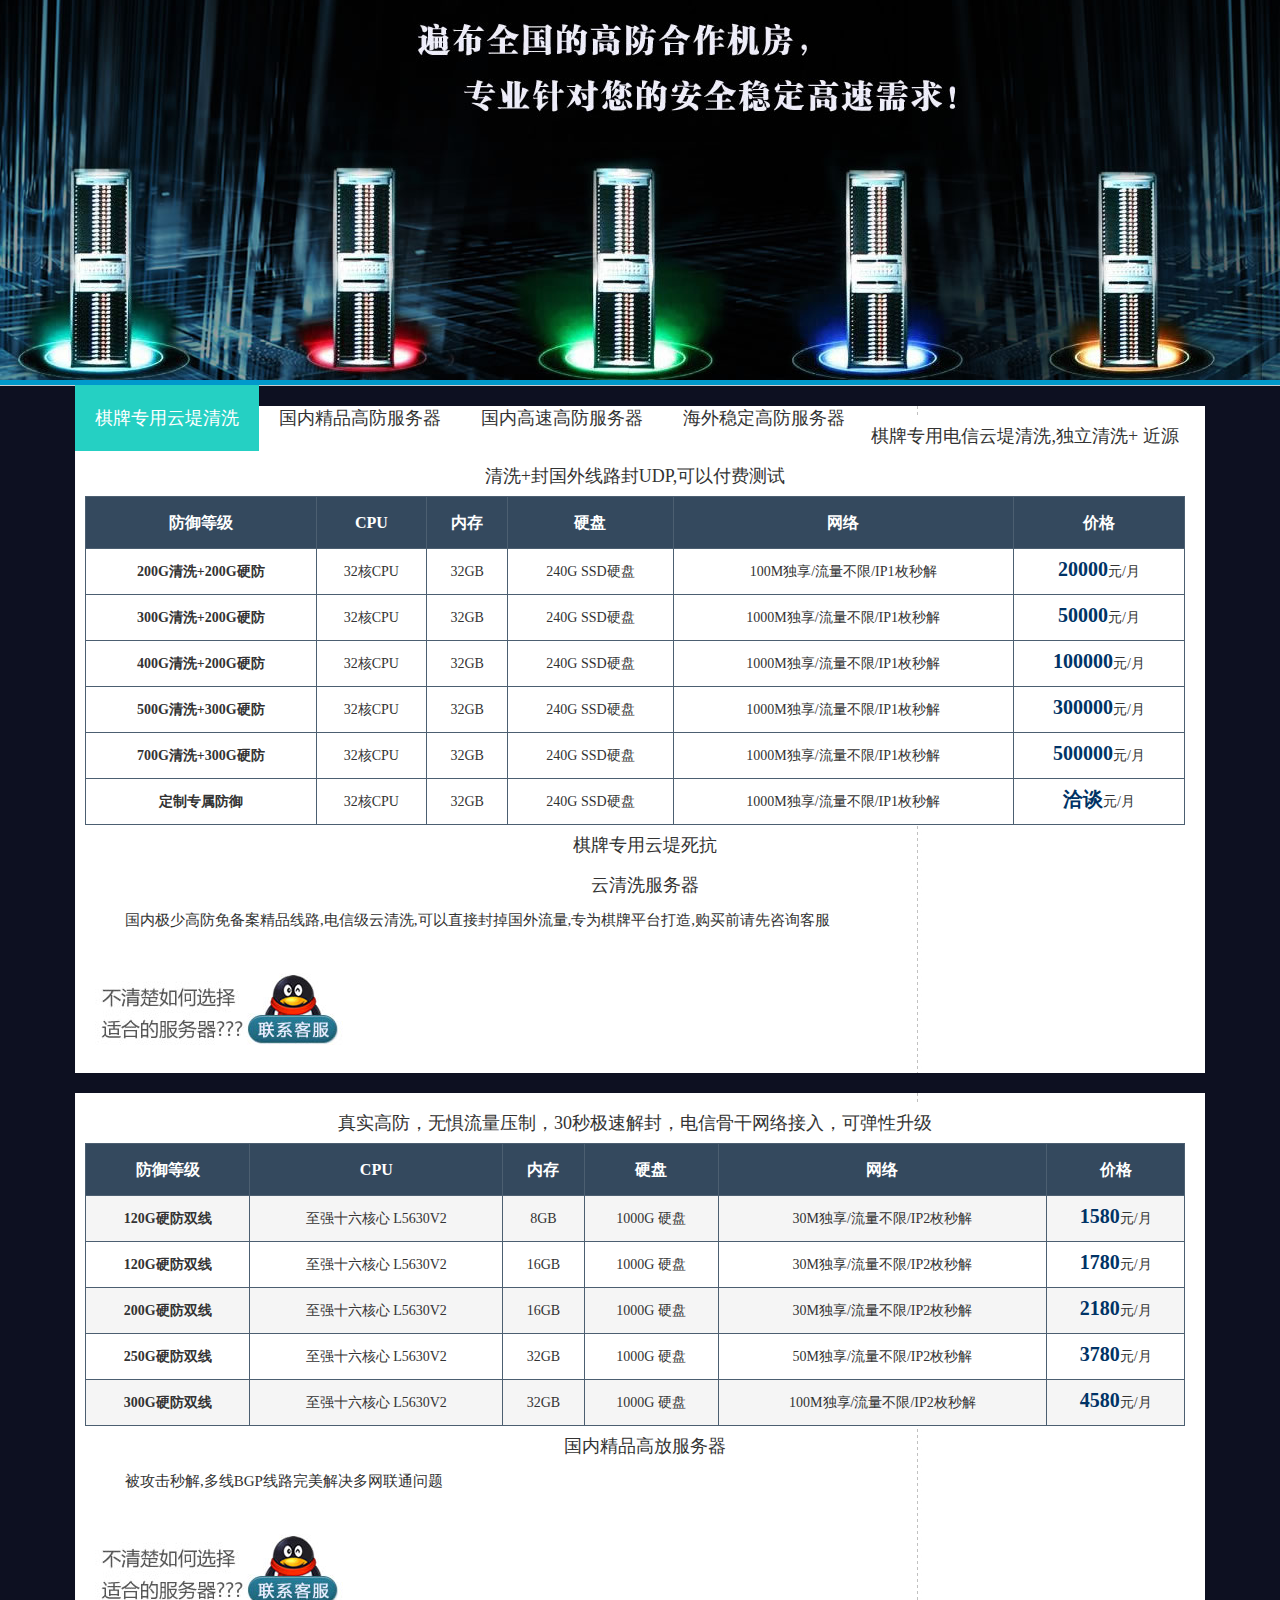
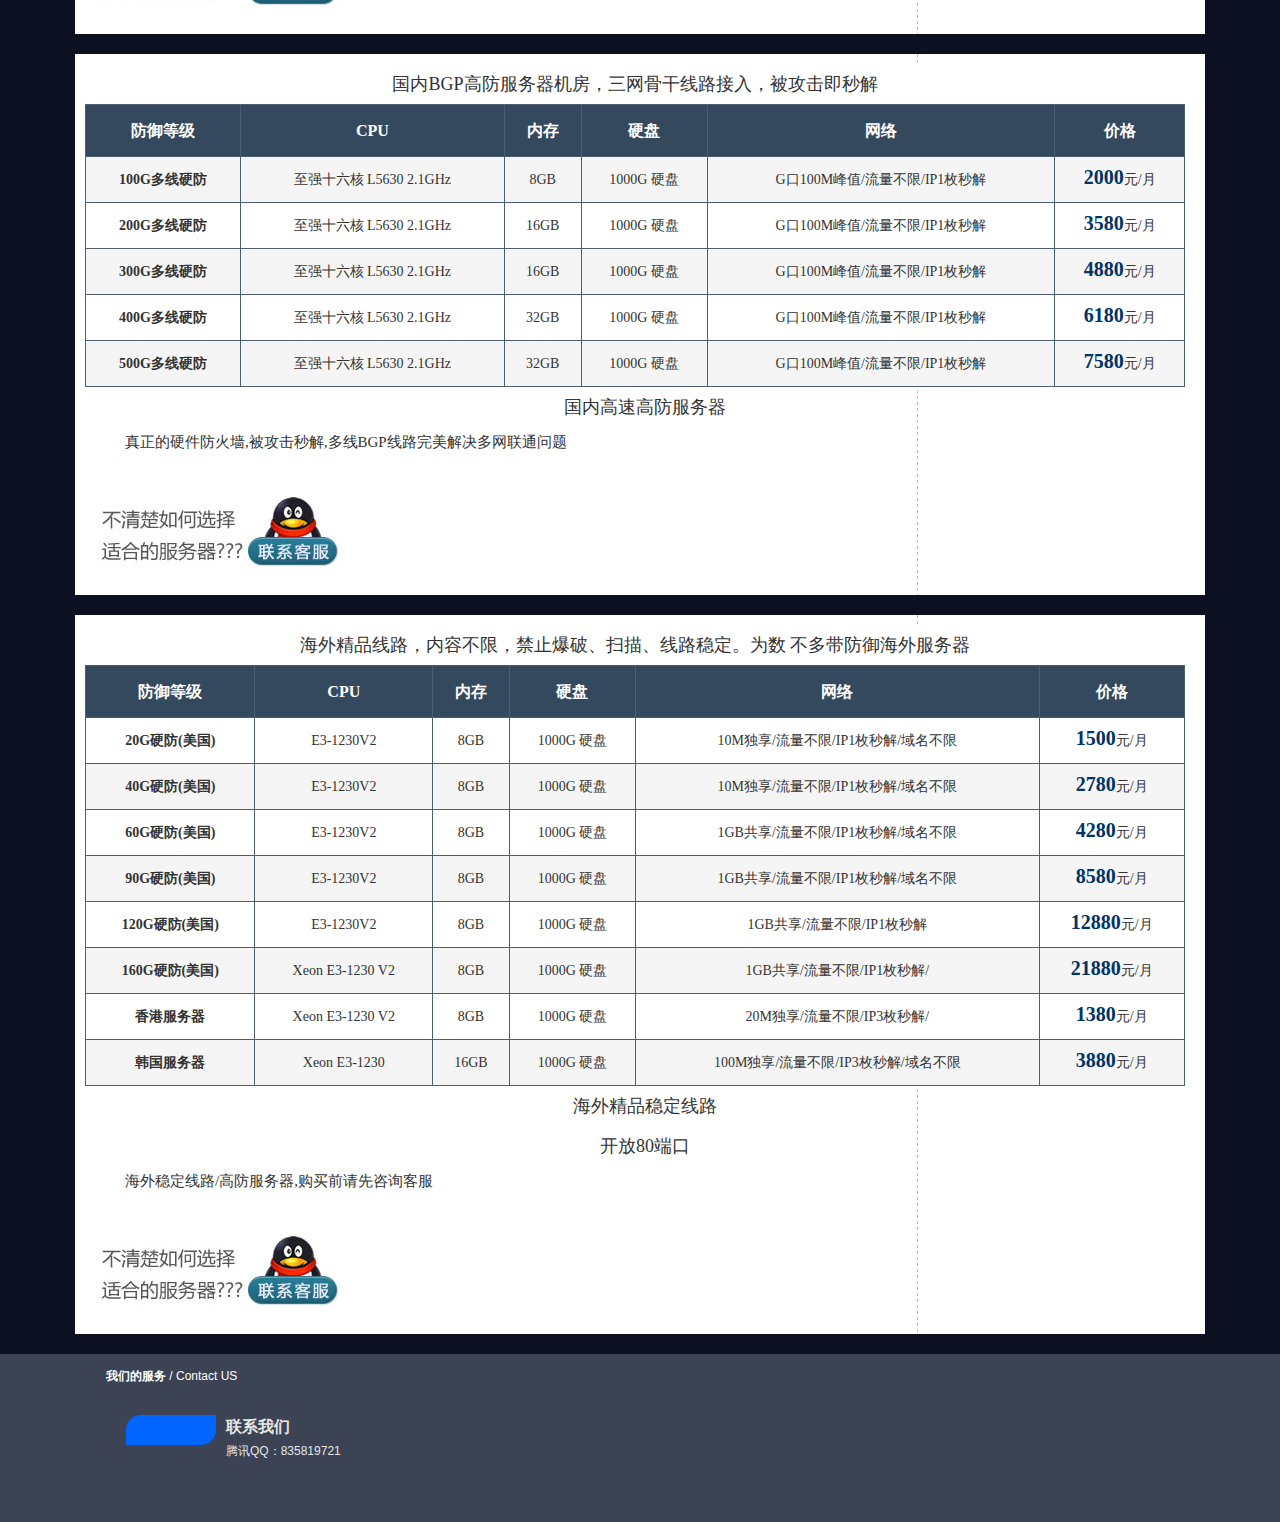
==== china/index.html @ ff089513 "Add files via upload" ====
<!DOCTYPE HTML>
<html>
<head>
	<meta charset="UTF-8">
<title>国内高防服务器_高防CDN，防劫持CDN，免备案高防服务器，打不死的服务器，云堤清洗无限防御</title>
<meta content="高防服务器,免备案高防CDN,防劫持CDN,网站防攻击，美国高防服务器，免备案高防服务器,打不死的服务器, 云堤清洗无限防御" name="keywords" />
<meta content="防护盾,专业提供高防DNS,防劫持CDN,高防服务器,免备案高防CDN,网站防攻击,免备案高防服务器,云堤清洗无限防御,防御ddos攻击,防御CC,专业定制各类防攻击产品。" name="description" />
<meta name="viewport" content="width=device-width, initial-scale=1">
<script type="text/javascript" src="http://apps.bdimg.com/libs/jquery/1.8.3/jquery.min.js"></script>
<script type="text/javascript" src="../lib/js/jquery.SuperSlide.2.1.1.js"></script>
<script type="text/javascript">
var tpl='/';
</script>
<script type="text/javascript" src="../javascript/include.js"></script>
<link rel="stylesheet" href="../javascript/jBox/Skins/Blue/jbox.css">
<link rel="stylesheet" href="http://apps.bdimg.com/libs/pure/0.5.0/base-min.css">
 <link rel="stylesheet" href="http://apps.bdimg.com/libs/fontawesome/4.4.0/css/font-awesome.min.css">
<link rel="stylesheet" href="http://apps.bdimg.com/libs/pure/0.5.0/pure-min.css">
<link rel="stylesheet" href="../Template/waf2016/Images/buttons.css">

<!--[if lte IE 8]>
    <link rel="stylesheet" href="//apps.bdimg.com/libs/pure/0.5.0/grids-responsive-old-ie-min.css">
<![endif]-->
<!--[if gt IE 8]><!--> 
<link rel="stylesheet" href="http://apps.bdimg.com/libs/pure/0.5.0/grids-responsive-min.css">
<!--<![endif]-->
<!--[if lt IE 9]>
    <script src="//apps.bdimg.com/libs/html5shiv/3.7/html5shiv.min.js"></script>
<![endif]-->

<link rel="stylesheet" type="text/css" href="../Template/waf2016/Images/Style.css" />
</head>
<body>


<div class="super"><div style="background:#036 url(../Template/waf2016/Images/server-cn.jpg) center; height:380px"></div></div>
<div class="imenu">
<div class="container">
<div class="pure-u-1"><div class="pure-menu pure-menu-open">
    <ul>
     <li class="bigclass default"><a href="index.html#yq">棋牌专用云堤清洗</a></li><li class="bigclass "><a href="index.html#jp">国内精品高防服务器</a></li><li class="bigclass "><a href="index.html#gf">国内高速高防服务器</a></li><li class="bigclass "><a href="index.html#mba">海外稳定高防服务器</a></li>
    <div class="clear"></div></ul>
</div>
</div>
</div>
</div>
<!--国内云清洗--><a id="yq"></a>
  <div class="container">
  <div class="server">
  <div class="pure-g">
   <div class="pure-u-3-4" >
   <div class="server-cont"> 
   <h1>棋牌专用电信云堤清洗,独立清洗+ 近源清洗+封国外线路封UDP,可以付费测试</h1>  
  <table width="100%" border="1" cellspacing="0" cellpadding="0" class="stable">
  <tbody><tr>
  <th>防御等级</th>
    <th>CPU</th>
    <th>内存</th>
    <th>硬盘</th>
    <th>网络</th>
    <th>价格</th>
  </tr>
  <tr>
  <td><strong>200G清洗+200G硬防</strong></td>
    <td>32核CPU</td>
    <td>32GB</td>
    <td>240G SSD硬盘</td>
    <td>100M独享/流量不限/IP1枚秒解</td>
    <td><span>20000</span>元/月</td>
  </tr>
    <tr>
  <td><strong>300G清洗+200G硬防</strong></td>
    <td>32核CPU</td>
    <td>32GB</td>
    <td>240G SSD硬盘</td>
    <td>1000M独享/流量不限/IP1枚秒解</td>
    <td><span>50000</span>元/月</td>
  </tr>
      <tr>
  <td><strong>400G清洗+200G硬防</strong></td>
    <td>32核CPU</td>
    <td>32GB</td>
    <td>240G SSD硬盘</td>
    <td>1000M独享/流量不限/IP1枚秒解</td>
    <td><span>100000</span>元/月</td>
  </tr>
      <tr>
  <td><strong>500G清洗+300G硬防</strong></td>
    <td>32核CPU</td>
    <td>32GB</td>
    <td>240G SSD硬盘</td>
    <td>1000M独享/流量不限/IP1枚秒解</td>
    <td><span>300000</span>元/月</td>
  </tr>
        <tr>
  <td><strong>700G清洗+300G硬防</strong></td>
    <td>32核CPU</td>
    <td>32GB</td>
    <td>240G SSD硬盘</td>
    <td>1000M独享/流量不限/IP1枚秒解</td>
    <td><span>500000</span>元/月</td>
  </tr>
  <tr>
  <td><strong>定制专属防御</strong></td>
    <td>32核CPU</td>
    <td>32GB</td>
    <td>240G SSD硬盘</td>
    <td>1000M独享/流量不限/IP1枚秒解</td>
    <td><span>洽谈</span>元/月</td>
  </tr>
  
        </tbody></table>
        </div></div>
   <div class="pure-u-1-4">
   <div class="server-title">
   <h1>棋牌专用云堤死抗<br>
云清洗服务器</h1>
   <h3>国内极少高防免备案精品线路,电信级云清洗,可以直接封掉国外流量,专为棋牌平台打造,购买前请先咨询客服</h3>
 <div style="padding-top:30px">
   <a href="http://wpa.qq.com/msgrd?v=3&amp;uin=835819721&amp;site=qq&amp;menu=yes"  target="_blank" > <img src="../Template/waf2016/Images/qq-s.jpg" width="255" height="90"></a> 
   </div>
   
   </div>
   </div>
   </div>
</div>
</div>

<a id="jp"></a>
<!--国内精品高防服务器-->
  <div class="container">
  <div class="server">
  <div class="pure-g">
   <div class="pure-u-3-4" >
   <div class="server-cont"> 
   <h1>真实高防，无惧流量压制，30秒极速解封，电信骨干网络接入，可弹性升级</h1>  
   <table width="100%" border="1" cellspacing="0" cellpadding="0" class="stable">
  <tbody><tr>
  <th>防御等级</th>
    <th>CPU</th>
    <th>内存</th>
    <th>硬盘</th>
    <th>网络</th>
    <th>价格</th>
  </tr>
    <tr class="g">
  <td><strong>120G硬防双线</strong></td>
    <td>至强十六核心 L5630V2</td>
    <td>8GB</td>
    <td>1000G 硬盘</td>
    <td>30M独享/流量不限/IP2枚秒解</td>
    <td><span>1580</span>元/月</td>
  </tr>
  <tr>
  <td><strong>120G硬防双线</strong></td>
    <td>至强十六核心 L5630V2</td>
    <td>16GB</td>
    <td>1000G 硬盘</td>
    <td>30M独享/流量不限/IP2枚秒解</td>
    <td><span>1780</span>元/月</td>
  </tr>
    <tr class="g">
 <td><strong>200G硬防双线</strong></td>
    <td>至强十六核心 L5630V2</td>
    <td>16GB</td>
    <td>1000G 硬盘</td>
    <td>30M独享/流量不限/IP2枚秒解</td>
    <td><span>2180</span>元/月</td>
  </tr>
  <tr>
 <td><strong>250G硬防双线</strong></td>
    <td>至强十六核心 L5630V2</td>
    <td>32GB</td>
    <td>1000G 硬盘</td>
    <td>50M独享/流量不限/IP2枚秒解</td>
    <td><span>3780</span>元/月</td>
  </tr>
  <tr class="g">
   <td><strong>300G硬防双线</strong></td>
    <td>至强十六核心 L5630V2</td>
    <td>32GB</td>
    <td>1000G 硬盘</td>
    <td>100M独享/流量不限/IP2枚秒解</td>
    <td><span>4580</span>元/月</td>
  </tr>

  </tr>

        </tbody></table>
        </div></div>
     <div class="pure-u-1-4">
   <div class="server-title">
   <h1>国内精品高放服务器</h1>
   <h3>被攻击秒解,多线BGP线路完美解决多网联通问题</h3>
 <div style="padding-top:30px">
   <a href="http://wpa.qq.com/msgrd?v=3&amp;uin=835819721&amp;site=qq&amp;menu=yes"  target="_blank" > <img src="../Template/waf2016/Images/qq-s.jpg" width="255" height="90"></a> 
   </div>
   
   </div>
   </div>
   </div>
</div>
</div>
<!--国内高速高防服务器--><a id="gf"></a>
  <div class="container">
  <div class="server">
  <div class="pure-g">
   <div class="pure-u-3-4" >
   <div class="server-cont"> 
   <h1>国内BGP高防服务器机房，三网骨干线路接入，被攻击即秒解</h1>  
  <table width="100%" border="1" cellspacing="0" cellpadding="0" class="stable">
  <tbody><tr>
  <th>防御等级</th>
    <th>CPU</th>
    <th>内存</th>
    <th>硬盘</th>
    <th>网络</th>
    <th>价格</th>
  </tr>
    <tr class="g">
  <td><strong>100G多线硬防</strong></td>
    <td>至强十六核 L5630 2.1GHz</td>
    <td>8GB</td>
    <td>1000G 硬盘</td>
    <td>G口100M峰值/流量不限/IP1枚秒解</td>
    <td><span>2000</span>元/月</td>
  </tr>
  <tr>
  <td><strong>200G多线硬防</strong></td>
    <td>至强十六核 L5630 2.1GHz</td>
    <td>16GB</td>
    <td>1000G 硬盘</td>
    <td>G口100M峰值/流量不限/IP1枚秒解</td>
    <td><span>3580</span>元/月</td>
  </tr>
    <tr class="g">
 <td><strong>300G多线硬防</strong></td>
    <td>至强十六核 L5630 2.1GHz</td>
    <td>16GB</td>
    <td>1000G 硬盘</td>
    <td>G口100M峰值/流量不限/IP1枚秒解</td>
    <td><span>4880</span>元/月</td>
  </tr>
  <tr>
 <td><strong>400G多线硬防</strong></td>
    <td>至强十六核 L5630 2.1GHz</td>
    <td>32GB</td>
    <td>1000G 硬盘</td>
    <td>G口100M峰值/流量不限/IP1枚秒解</td>
    <td><span>6180</span>元/月</td>
  </tr>
  <tr class="g">
   <td><strong>500G多线硬防</strong></td>
    <td>至强十六核 L5630 2.1GHz</td>
    <td>32GB</td>
    <td>1000G 硬盘</td>
    <td>G口100M峰值/流量不限/IP1枚秒解</td>
    <td><span>7580</span>元/月</td>
  </tr>
  <tr>
 
        </tr></tbody></table>
        </div></div>
   <div class="pure-u-1-4">
   <div class="server-title">
   <h1>国内高速高防服务器</h1>
   <h3>真正的硬件防火墙,被攻击秒解,多线BGP线路完美解决多网联通问题</h3>
 <div style="padding-top:30px">
   <a href="http://wpa.qq.com/msgrd?v=3&amp;uin=835819721&amp;site=qq&amp;menu=yes"  target="_blank" > <img src="../Template/waf2016/Images/qq-s.jpg" width="255" height="90"></a> 
   </div>
   
   </div>
   </div>
   </div>
</div>
</div>

</div>
<a id="mba"></a>
<!--免备案-->
  <div class="container">
  <div class="server">
  <div class="pure-g">
   <div class="pure-u-3-4" >
   <div class="server-cont"> 
   <h1>海外精品线路，内容不限，禁止爆破、扫描、线路稳定。为数 不多带防御海外服务器</h1>  
   <table width="100%" border="1" cellspacing="0" cellpadding="0" class="stable">
  <tbody><tr>
  <th>防御等级</th>
    <th>CPU</th>
    <th>内存</th>
    <th>硬盘</th>
    <th>网络</th>
    <th>价格</th>
  </tr>
    <tr>
  <td><strong>20G硬防(美国)</strong></td>
    <td>E3-1230V2</td>
    <td>8GB</td>
    <td>1000G 硬盘</td>
    <td>10M独享/流量不限/IP1枚秒解/域名不限</td>
    <td><span>1500</span>元/月</td>
  </tr>
      <tr class="g">
 <td><strong>40G硬防(美国)</strong></td>
    <td>E3-1230V2</td>
    <td>8GB</td>
    <td>1000G 硬盘</td>
    <td>10M独享/流量不限/IP1枚秒解/域名不限</td>
     <td><span>2780</span>元/月</td>
  </tr>
  <tr>
  <td><strong>60G硬防(美国)</strong></td>
    <td>E3-1230V2</td>
    <td>8GB</td>
    <td>1000G 硬盘</td>
    <td>1GB共享/流量不限/IP1枚秒解/域名不限</td>
    <td><span>4280</span>元/月</td>
  </tr>
    <tr class="g">
 <td><strong>90G硬防(美国)</strong></td>
    <td>E3-1230V2</td>
    <td>8GB</td>
    <td>1000G 硬盘</td>
    <td>1GB共享/流量不限/IP1枚秒解/域名不限</td>
     <td><span>8580</span>元/月</td>
  </tr>
  <tr>
  <td><strong>120G硬防(美国)</strong></td>
    <td>E3-1230V2</td>
    <td>8GB</td>
    <td>1000G 硬盘</td>
    <td>1GB共享/流量不限/IP1枚秒解</td>
    <td><span>12880</span>元/月</td>
  </tr>
  <tr class="g">
 <td><strong>160G硬防(美国)</strong></td>
    <td>Xeon E3-1230 V2</td>
    <td>8GB</td>
    <td>1000G 硬盘</td>
    <td>1GB共享/流量不限/IP1枚秒解/</td>
     <td><span>21880</span>元/月</td>
  </tr>
    <tr>
  <td><strong>香港服务器</strong></td>
    <td>Xeon E3-1230 V2</td>
    <td>8GB</td>
    <td>1000G 硬盘</td>
    <td>20M独享/流量不限/IP3枚秒解/</td>
    <td><span>1380</span>元/月</td>
  </tr>
  <tr class="g">
 <td><strong>韩国服务器</strong></td>
    <td>Xeon E3-1230</td>
    <td>16GB</td>
    <td>1000G 硬盘</td>
    <td>100M独享/流量不限/IP3枚秒解/域名不限</td>
    <td><span>3880</span>元/月</td>
  </tr>
        </tbody></table>
        </div></div>
   <div class="pure-u-1-4">
   <div class="server-title">
   <h1>海外精品稳定线路<br>
开放80端口</h1>
   <h3>海外稳定线路/高防服务器,购买前请先咨询客服</h3>
 <div style="padding-top:30px">
   <a href="http://wpa.qq.com/msgrd?v=3&amp;uin=835819721&amp;site=qq&amp;menu=yes"  target="_blank" > <img src="../Template/waf2016/Images/qq-s.jpg" width="255" height="90"></a> 
   </div>
   
   </div>
   </div>
   </div>
</div>
</div>

</div>
</div>
</div>
</div>
</div>    
 <div id="foot">
  <div class="container">
 


<div class="pure-g">


<div class="pure-u-1-2"><div class="fboxs2"><div class="f_title"><strong>我们的服务</strong> / Contact US</div>
<div class="iconts i2w"><div class="fbox"><div class="ifas"><i class="fa fa-phone-square"></i></div><h2>联系我们</h2>腾讯QQ：835819721<br>
 </div>

</div>
 
</div>
</div>
</div>



 
  </div>
  </div>
</div>


<script type="text/javascript">
jQuery(".slideTxtBox").slide({effect:"topLoop",trigger:"click"});

</script>
---- javascript/jBox/Skins/Blue/jbox.css ----
@charset "utf-8";
/*
  ��ʾ��CSS ��ʽֻ�����޸���ɫ���ԣ���ͼƬ�ĵ�ַ��ͼƬ��СҪ��Ĭ�ϵ�һ�£���border:dotted solid double dashed
*/
*:focus {outline: none;}
/* fade */
.jbox-fade{background-color:#000000;}
/* drag */
.jbox-drag{border:1px dashed #376EA5;}
/* jbox */
div.jbox {padding:0px;border:none;font-size:12px;}
/* border */
div.jbox .jbox-border{background: none repeat scroll 0 0 #000000;filter:alpha(opacity=20);-moz-opacity:0.2;opacity:0.2;}
/* container */
div.jbox .jbox-container{background-color:#ffffff;border:1px solid #999999;}
/* title-panel */
div.jbox .jbox-title-panel{background:#376EA5;border-bottom:1px solid #CCCCCC;}
div.jbox .jbox-title{font-weight:bold;color:#ffffff;}
div.jbox .jbox-title-icon{background:url(images/jbox-title-icon.gif) no-repeat scroll 3px 5px transparent;}
div.jbox .jbox-close,div.jbox .jbox-close-hover{background:url(images/jbox-close1.gif) no-repeat scroll 0px 0px transparent;}
div.jbox .jbox-close-hover{background-position:-16px 0;}
/* content */
div.jbox .jbox-content{min-height:24px;color:#444444;}
div.jbox .jbox-content-loading{background-color:#E6E6E6;}
div.jbox .jbox-content-loading-image{background:url(images/jbox-content-loading.gif) no-repeat bottom center;}
/* button-panel */
div.jbox .jbox-button-panel{border-top:1px solid #CCCCCC;background-color: #EEEEEE;}
div.jbox .jbox-bottom-text{text-indent:10px;color:#444444;}
div.jbox .jbox-button{background:url(images/jbox-button2.png) repeat-x transparent;border:#AAAAAA 1px solid;color:#888888;border-radius:3px 3px 3px 3px;margin:1px 7px 0px 0px;height:22px;cursor:default;}
div.jbox .jbox-button-hover{background-position:0px -20px;color:#666666;}
div.jbox .jbox-button-active{background-position:0px -40px;}
div.jbox-warning .jbox .jbox-button-panel{background-color: #FFFFFF;}
/* tip-color */
div.jbox .jbox-tip-color{background-color:#376EA5;border-color:#376EA5;border-radius:3px 3px 3px 3px;color:#ffffff;}
/* icons */
div.jbox span.jbox-icon{background:url(images/jbox-icons.png) no-repeat scroll 0 0 transparent;_background:url(images/jbox-icons-ie6.gif) no-repeat scroll 0 0 transparent;}
div.jbox span.jbox-icon-info {background-position:0 0;}
div.jbox span.jbox-icon-question {background-position:-36px 0;}
div.jbox span.jbox-icon-success {background-position:-72px 0;}
div.jbox span.jbox-icon-warning {background-position:-108px 0;}
div.jbox span.jbox-icon-error {background-position:-144px 0;}
div.jbox span.jbox-icon-none {display: none; overflow:hidden;}
div.jbox span.jbox-icon-loading {background:url(images/jbox-loading1.gif) no-repeat scroll 0 0 transparent;}
---- Template/waf2016/Images/Style.css ----
@charset "utf-8";
/*format css */
html { font-family: sans-serif; -ms-text-size-adjust: 100%; -webkit-text-size-adjust: 100% }
body { margin: 0 }
article, aside, details, figcaption, figure, footer, header, hgroup, main, nav, section, summary { display: block }
audio, canvas, progress, video { display: inline-block; vertical-align: baseline }
audio:not([controls]) { display: none; height: 0 }
[hidden], template {
display:none
}
a { background: transparent }
a:active, a:hover { outline: 0 }
abbr[title] { border-bottom: 1px dotted }
dfn { font-style: italic }
h1 { font-size: 2em; margin: .67em 0 }
mark { background: #ff0; color: #000 }
small { font-size: 80% }
sub, sup { font-size: 75%; line-height: 0; position: relative; vertical-align: baseline }
sup { top: -.5em }
sub { bottom: -.25em }
img { border: 0 }
svg:not(:root) { overflow: hidden }
figure { margin: 1em 40px }
hr { -moz-box-sizing: content-box; box-sizing: content-box; height: 0 }
code, kbd, pre, samp { font-family: monospace, monospace; font-size: 1em }
button, input, optgroup, select, textarea { color: inherit; font: inherit; margin: 0 }
button { overflow: visible }
button, select { text-transform: none }
button, html input[type=button], input[type=reset], input[type=submit] { -webkit-appearance: button; cursor: pointer }
button[disabled], html input[disabled] { cursor: default }
input { line-height: normal }
input[type=checkbox], input[type=radio] { box-sizing: border-box; padding: 0 }
input[type=number]::-webkit-inner-spin-button, input[type=number]::-webkit-outer-spin-button {
height:auto
}
input[type=search] { -webkit-appearance: textfield; -moz-box-sizing: content-box; -webkit-box-sizing: content-box; box-sizing: content-box }
input[type=search]::-webkit-search-cancel-button, input[type=search]::-webkit-search-decoration {
-webkit-appearance:none
}
fieldset { border: 1px solid silver; margin: 0 2px; padding: .35em .625em .75em }
table { border-collapse: collapse; border-spacing: 0 }
td, th { padding: 0 }
b, strong, optgroup { font-weight: 700 }
pre, textarea { overflow: auto }
button::-moz-focus-inner, input::-moz-focus-inner, legend {
border:0;
padding:0
}
ul, ol { list-style: none }
body, dl, dt, dd, ul, ol, li, h1, h2, h3, h4, h5, h6, pre, code, form, fieldset, legend, input, textarea, p, blockquote, th, td, hr, button, article, aside, details, figcaption, figure, footer, header, menu, nav, section { margin: 0; padding: 0 }
table { border-collapse: collapse; border-spacing: 0 }
th { text-align: inherit }
.clearfix:before, .clearfix:after { content: ""; display: table }
.clearfix:after { clear: both }
.clearfix { zoom: 1 }
.typo p, .typo pre, .typo ul, .typo ol, .typo dl, .typo form, .typo hr, .typo table, .typo-p, .typo-pre, .typo-ul, .typo-ol, .typo-dl, .typo-form, .typo-hr, .typo-table, blockquote { margin-bottom: 1.8em }
.typo h1, .typo h2, .typo h3, .typo h4, .typo h5, .typo h6, .typo-h1, .typo-h2, .typo-h3, .typo-h4, .typo-h5, .typo-h6 { margin-bottom: .4em; line-height: 1.5 }
.typo h1, .typo-h1 { font-size: 2em }
.typo h2, .typo-h2 { font-size: 1.8em }
.typo h3, .typo-h3 { font-size: 1.6em }
.typo h4, .typo-h4 { font-size: 1.4em }
.typo h5, .typo h6, .typo-h5, .typo-h6 { font-size: 1.2em }
.typo ul, .typo-ul { margin-left: 1.3em; list-style: disc }
.typo ol, .typo-ol { list-style: decimal; margin-left: 1.9em }
.typo li ul, .typo li ol, .typo-ul ul, .typo-ul ol, .typo-ol ul, .typo-ol ol { margin-top: 0; margin-bottom: 0; margin-left: 2em }
.typo li ul, .typo-ul ul, .typo-ol ul { list-style: circle }
.typo table th, .typo table td, .typo-table th, .typo-table td .typo table caption { border: 1px solid #ddd; color: #666; padding: .5em 1em }
.typo table th, .typo-table th { background: #fbfbfb }
.typo table thead th, .typo-table thead th { background: #f1f1f1 }
.typo table caption { border-bottom: none }
.typo-input, .typo-textarea { -webkit-appearance: none; border-radius: 0 }
.typo-em, .typo em, legend, caption { color: #000; font-weight: inherit }
.typo-em { position: relative }
.typo-em:after { position: absolute; top: .65em; left: 0; width: 100%; overflow: hidden; content: "・・・・・・・・・・・・・・・・・・・・・・・・・・・・・・・・・・・・・・・・・・・・・・・・・・・・・・・・・・・・・・・・・・・・・・・・・・・・・・・・・・・・・・・・・・・・・・・・・・・・" }
.typo img { max-width: 100% }
::-moz-selection, ::selection {
background:#08c;
color:#fff
}

.left { float: left; }
.middle { float: left; vertical-align:middle }
.right { float: right; }
/*公共属性*/
body { background:#0D1021; font: 400 12px/1.8 "Microsoft YaHei", Arial, Times New Roamn, Arial, Comis Sans MS; line-height: 24px; margin: auto; color: #333;}
.container { width: 1150px; margin: auto }


/*网站默认链接样式*/
A, A:link { COLOR: #333333; text-decoration: none; }
A:visited { COLOR: #333333 }/*已访问链接*/
A:hover { COLOR: #333333; text-decoration: none; }/*鼠标在链接上*/
A:active { COLOR: #333333 }/*连接被按下*/

/*表单用样式*/
#forms { width: auto; height: auto; padding-left: 100px; padding-top: 40px }

/*按钮间距*/
textarea { height: 80px; width: 80% }
.submit,.reset{height: 22px; line-height: 22px; padding:0 8px; border: none; background: #900; color: #FFF; font-size: 12px; margin: 0 5px; text-align:center}
.reset{background: #036; color: #FFF; } 
fieldset { border: 1px solid #ddd; padding: 0px 15px 15px 15px; }
legend { font-weight: bold; padding: 5px 5px; line-height: 1.8em }
label { margin: 2px; line-height: 24px; padding-left: 10px; width: 100px; text-align: left; display: inline-block }
/*调查用*/
.votejs { float: left }
.votejs h2{ font-size:12px; padding-left:2em; font-weight:bold}
.votejs li { float: left; width: 110px }
.votejs li label { width: 60px }
.vote_sub { line-height:30px; height:30px}
.vote_sub .submit{height: 22px; line-height: 22px; padding:0 8px; border: none; background: #900; color: #FFF; font-size: 12px; margin: 0 5px; text-align:center; vertical-align:middle; float:left; margin-left:70px; display: inline-block}
.vote_sub a{height: 22px; line-height: 22px; padding:0 8px; background: #900; color: #FFF; font-size: 12px; margin: 0 5px; text-align:center; vertical-align:middle; float:left}

/*模块通用功能样式*/
#page { text-align: center; display: block; height: 30px; clear: both }
.date { float: right; color: #999; font-weight: 400 }
/*内容页上下条样式*/
#pageview ul { border-top: #999999 1px dashed; text-align: left }
#pageview ul li { list-style-type: square; margin-left: 20px }
#pageview ul li a { font-size: 12px; text-decoration: none }
/*内容TAB滑动门*/
.fades { text-align: left; margin-top: 20px }
.fades .hd { height: 30px; line-height: 30px; padding: 0 10px 0 20px; border-bottom: 1px solid #ddd; position: relative; }
.fades .hd ul { float: left; position: absolute; left: 0px; top: -1px; height: 32px; }
.fades .hd ul li { float: left; padding: 0 15px; cursor: pointer; }
.fades .hd ul li.on { height: 30px; background: #fff; border: 1px solid #ddd; border-bottom: 2px solid #fff; }
.fades .bd ul { padding: 15px; zoom: 1; }
.fades .bd li { height: 24px; line-height: 24px; }
.fades .bd li .date { float: right; color: #999; }
/*栏目内容 新闻分页翻页样式*/
.flickr { PADDING-RIGHT: 3px; PADDING-LEFT: 3px; PADDING-BOTTOM: 3px; MARGIN: 3px; PADDING-TOP: 3px; TEXT-ALIGN: center }
.flickr A { BORDER-RIGHT: #dedfde 1px solid; PADDING-RIGHT: 6px; BACKGROUND-POSITION: 50% bottom; BORDER-TOP: #dedfde 1px solid; PADDING-LEFT: 6px; PADDING-BOTTOM: 2px; BORDER-LEFT: #dedfde 1px solid; COLOR: #0061de; MARGIN-RIGHT: 3px; PADDING-TOP: 2px; BORDER-BOTTOM: #dedfde 1px solid; TEXT-DECORATION: none }
.flickr A:hover { BORDER-RIGHT: #000 1px solid; BORDER-TOP: #000 1px solid; BACKGROUND-IMAGE: none; BORDER-LEFT: #000 1px solid; COLOR: #fff; BORDER-BOTTOM: #000 1px solid; BACKGROUND-COLOR: #0061de }
.meneame A:active { BORDER-RIGHT: #000 1px solid; BORDER-TOP: #000 1px solid; BACKGROUND-IMAGE: none; BORDER-LEFT: #000 1px solid; COLOR: #fff; BORDER-BOTTOM: #000 1px solid; BACKGROUND-COLOR: #0061de }
.flickr SPAN.current { PADDING-RIGHT: 6px; PADDING-LEFT: 6px; FONT-WEIGHT: bold; PADDING-BOTTOM: 2px; COLOR: #ff0084; MARGIN-RIGHT: 3px; PADDING-TOP: 2px }
.flickr SPAN.disabled { PADDING-RIGHT: 6px; PADDING-LEFT: 6px; PADDING-BOTTOM: 2px; COLOR: #adaaad; MARGIN-RIGHT: 3px; PADDING-TOP: 2px }

/*通用功能样式*/
.pagination { display: block; margin-top: 10px }
.pagination li { float: left; border: #CCC 1px solid; margin: 2px; }
.pagination li a { display: block; padding: 2px 8px; line-height: 20px }
.pagination li A:hover { background: #999; color: #FFF }
.pagination .active a { background: #690; color: #FFF; font-weight: bold }
.pagination .disabled { padding: 0px 5px; }
.pagination .paga_select { float: right; padding: 0px 5px }
.date { float: right; color: #999; font-weight: 400 }
#print { text-align:right; padding-right: 5px; line-height: 25px; display:block }
.pure-form input,.pure-button { margin-right:5px}
.button-success,  .button-error,  .button-warning,  .button-secondary { color: white; border-radius: 4px; text-shadow: 0 1px 1px rgba(0, 0, 0, 0.2); }
.button-success { background: rgb(28, 184, 65); /* this is a green */ }
.button-error { background: rgb(202, 60, 60); /* this is a maroon */ }
.button-warning { background: rgb(223, 117, 20); /* this is an orange */ }
.button-secondary { background: rgb(66, 184, 221); /* this is a light blue */ }
/*字体缩放*/
#fontsizer{ float:right}
#fontsizer a { line-height:24px; padding:2px 5px; margin:2px; border:#CCC 1px dashed; height:24px ; display:block; float:right;  }
.smallFont{ font-size:12px;}
.medFont{ font-size:14px}
.largeFont{ font-size:16px}

/*系统CSS参数*/
.home_boxs{ margin-top:5px}
.home-title{ background:#EEEEEE; line-height:35px; font-size:14px; padding-left:20px}
.home-title span{ float:right; padding-right:10px; font-size:12px; font-weight:400}
/*文章频道封面样式*/
#n-list  div{ border:#CCC 1px solid; margin-bottom:5px; padding:5px}
#n-list div h2{ font-size:14px;background: #E8E8E8; line-height:30px; font-weight:bold; padding-left:10px}
#n-list div h2 span { float:right; font-weight:500; font-size:12px; padding-right:10px}
#n-list div ul li { display: block; line-height:24px; border-bottom: #CCC 1px dashed ; background: url(jt.gif) repeat-y left top; text-align: left;padding-left: 20px }
/*图文频道封面样式*/
#p-list div { border:#CCC 1px solid; margin-bottom:5px; padding:5px}
#p-list div h2{ font-size:14px;background: #E8E8E8; line-height:30px; font-weight:bold; padding-left:10px}
#p-list div h2 span { float:right; font-weight:500; font-size:12px; padding-right:10px}
#p-list div ul li { display: block; line-height:24px;;  text-align: center;; width:172px; float:left; margin:5px}
#p-list div ul li img { width:170px; height:120px; border: #CCC 1px  solid; padding:2px}
#p-list div ul li h3{ font-size:12px; font-weight:400}

/*新闻内容页*/
.news h1 { text-align:center;font:bold 16px/50px Arial, Gadget, sans-serif}
.news h2{ text-align:center;font:normal 400 12px/25px Arial, Gadget, sans-serif; background:#E5E5E5; margin:5px 0;}
.news em {font-style:normal; color:#F00}
#pageview ul { border-top: #999999 1px dashed; text-align: left }
#pageview ul li { list-style-type: square; margin-left: 20px }
#pageview ul li a { font-size: 12px; text-decoration: none }
/*图集内容页*/
.gallery_boxs { text-align: center;}
.gallery_boxs h1 { text-align: center; font-size: 18px; line-height: 40px }
.gallery_boxs h2 { text-align: center; font-size: 12px; font-weight: 400; line-height: 30px; border-bottom: #CCC 1px dashed }
#gallery { margin:50px 150px}
/*产品内容页*/
.pimg_boxs { position: relative; border: 1px solid #dcdddd; padding: 5px; overflow: hidden; }
.pimg_boxs .pimg_t { padding-bottom: 5px }
.smallScroll { height: 47px; margin-bottom: 6px; }
.sPrev, .sNext { float: left; display: block; width: 14px; height: 47px; text-indent: -9999px; background: url(http://www.webbaohu.com/Template/images/sprites1008.png) no-repeat 0 -3046px; }
.sNext { background-position: 0 -2698px; }
.sPrev:hover { background-position: 0 -3133px; }
.sNext:hover { background-position: 0 -2785px; }
.smallImg { float: left; margin: 0 6px; display: inline; overflow: hidden; }
.smallImg ul { height: 54px; width: 9999px; overflow: hidden; }
.smallImg li { float: left; padding: 0 4px 0 0; width: 62px; cursor: pointer; display: inline; }
.smallImg img { border: 1px solid #dcdddd; width: 60px; height: 45px; }
.smallImg .on img { border-color: #1e50a2; }
.pro_cs { padding: 0px 10px }
.pro_cs h1 { font-size: 14px; border-bottom: #CCC 1px solid; line-height: 35px }
.pro_cs h2 { font-size: 12px; border-bottom: #CCC 1px solid; line-height: 35px; font-weight: 400 }
.pro_cs ul { margin-left: 20px }
.pro_cs ul li { border-bottom: #CCC 1px dashed; line-height: 25px; list-style-type: square }
/*下载内容页*/
.down_cs { padding: 0px 10px }
.down_cs h1 { font-size: 14px; border-bottom: #CCC 1px solid; line-height: 35px }
.down_cs ul { margin-left: 20px }
.down_cs ul li { border-bottom: #CCC 1px dashed; line-height: 25px; list-style-type: square }
.down_cs ul li span { color: #F00 }
/*留言列表*/
.gimg { text-align: center; padding-top: 10px }
.gbooksub { text-align: right; padding: 10px }
.unanem { text-align: center; float: left; width: 15%; margin-right: -2px; padding-top: 10px; }
.gcont { background: url(http://www.webbaohu.com/Template/waf2016//Images/glist.gif) no-repeat; padding-left: 18px; margin-top: 10px; display: block }
.gcont_t { border: #CCCCCC 1px solid; border-left: none; padding: 5px; display: block }
.gcont_t h2 { font-size: 12px; font-weight: 400; line-height: 30px }
.gcont_t h2 span { display: block; height: 20px; text-align: right }
.gcont_t .gre { background: #F5F5F5; padding: 5px 10px; border: #CBCBCB 1px solid; }
.gcont_t .gre h2 span { display: inline-block; float: right }
a.pure-button { color: #FFF }
/*人才列表*/
.jhrs { background: #666; margin-top: 10px; color: #FFF }
.jhr { text-align: center; padding: 5px; border-left: #FFF 1px solid }
.jbt { padding: 5px }
.jbrs { background: #E6E6E6 }
.jcont { border: #E6E6E6 1px solid; border-top: none; padding: 10px }
.jsub { text-align: center }
/*人才内容*/
.jwiew h1 { font: bold 14px/20px arial, sans-serif; line-height: 35px; padding-left: 20px; border-bottom: #CCC 1px solid }
.jwiew h3 { font: 400 12px/20px arial, sans-serif; line-height: 35px; padding-left: 20px }


.fnews h2,.news_hot h2,.fnews h3{ font:400 12px/25px Arial, Helvetica, sans-serif; border-bottom:#CCC 1px  dashed; padding-left:20px; background:url(jt.gif) no-repeat}
.fnews1 h3{ font:400 12px/25px Arial, Helvetica, sans-serif; border-bottom:#364252 1px  dashed; padding-left:20px; background:url(jt2.gif) no-repeat}
.fnews1 a{ color: #E7E7E7}
.news_hot { background:url(hotNo.gif) no-repeat}
.news_hot  h2 { background: none; padding-left:25px}
/*导航*/
.navBars { margin:0; padding:0; display:block}
.navs { padding: 0px; position: relative; z-index: 100;  height:180px;padding-left:10px}
.navs a { color: #fff; }
.navs .nLi { float: left; position: relative; display: inline; margin-top:6px; background:url(ius.jpg); transition:All 0.4s ease-in-out;    -webkit-transition:All 0.4s ease-in-out;    -moz-transition:All 0.4s ease-in-out;    -o-transition:All 0.4s ease-in-out;}
.navs .nLi:hover {-webkit-transform: rotateY(180deg); /* flip horizontally 180deg*/
            -moz-transform: rotateY(180deg);
            transform: rotateY(180deg);
            background: #c1e4ec; /* bgcolor of button onMouseover*/
            -webkit-transition-delay: 0.2s;
            -moz-transition-delay: 0.2s;
            transition-delay: 0.2s;}

.navs .nLi h3 a { float: left; margin: 0; padding: 0 0 0 10px; text-decoration: none; font-family: "Microsoft Yahei"; width:152px; height:180px;   -webkit-transition: all 300ms ease-out; /* CSS3 transition. */
            -moz-transition: all 300ms ease-out;
            transition: all 300ms ease-out;text-transform: uppercase;}
.navs .nLi h3 a span { float: left; display: block; background: #FFF; padding: 5px 20px 5px 10px; color:#2C3B4E; font-size: 14px; font-weight: bold;  }
.navs .nLi h3 a:hover {text-transform: uppercase; -webkit-transition: all 300ms ease-out; /* CSS3 transition. */
            -moz-transition: all 300ms ease-out;
            transition: all 300ms ease-out;text-transform: uppercase;}
.navs .nLi h3 a:hover span { background:#137ADF; color: #FFF}
.navs .snav { display: none; left: 0; top:0; position: absolute; background:#0057AE; line-height: 26px; padding: 0; border-top:#0066CC 3px solid; z-index: 10000 }
.navs .snav li { zoom: 1; border-bottom:#0066CC 1px solid }
.navs .snav a { display: block; padding: 0 15px 0px 30px; min-width: 100px; white-space: nowrap; background:#0057AE url(xl.gif) no-repeat }
.navs .snav a:hover { background-position: 0% -50px; color: #FFF; background-color:#0B85FF}
.navs .on h3 a { color: #fff;}
.navs .on h3 a span {background:#137ADF; color: #FFF}

.server{ padding:10px; background: url(server-bg.jpg); margin:20px 10px}
.server-cont{ background:#FFF; padding-right:10px}
.server-cont h1,.server-title h1 {font:18px/40px "Microsoft Yahei"; text-align:center}
.server-cont h3,.server-title h3 {font:15px/30px "Microsoft Yahei"; text-indent: 2em; }
.server-title{ padding-left:10px}
 .button-xlarge {
            font-size: 125%;
        }
/*********************************button 01********************************/
.button01 {
  width: 200px;
  margin: 50px auto 20px auto;
}

.button01 a {
  display: block;
  height: 50px;
  width: 200px;
  
  /*TYPE*/
  color: white;
  font:18px/50px "Microsoft Yahei";
  text-decoration: none;
  text-align: center;
  text-transform: uppercase;
  
  /*GRADIENT*/  
  background: #00b7ea; /* Old browsers */
  background: -moz-linear-gradient(top, #00b7ea 0%, #009ec3 100%); /* FF3.6+ */
  background: -webkit-gradient(linear, left top, left bottom, color-stop(0%,#00b7ea), color-stop(100%,#009ec3)); /* Chrome,Safari4+ */
  background: -webkit-linear-gradient(top, #00b7ea 0%,#009ec3 100%); /* Chrome10+,Safari5.1+ */
  background: -o-linear-gradient(top, #00b7ea 0%,#009ec3 100%); /* Opera 11.10+ */
  background: -ms-linear-gradient(top, #00b7ea 0%,#009ec3 100%); /* IE10+ */
  background: linear-gradient(top, #00b7ea 0%,#009ec3 100%); /* W3C */
  filter: progid:DXImageTransform.Microsoft.gradient( startColorstr='#00b7ea', endColorstr='#009ec3',GradientType=0 ); /* IE6-9 */
}

.button01 a,.button01 p {
    -webkit-border-radius: 10px;
     -moz-border-radius: 10px;
          border-radius: 10px;
  
  -webkit-box-shadow: 2px 2px 8px rgba(0,0,0,0.2);
     -moz-box-shadow: 2px 2px 8px rgba(0,0,0,0.2);
          box-shadow: 2px 2px 8px rgba(0,0,0,0.2);
}

.button01 p {
  background: #222;
  display: block;
  height: 40px;
  width: 180px; 
  margin: -50px 0 0 10px;
  
  /*TYPE*/
  text-align: center;
  font: 12px/45px Helvetica, Verdana, sans-serif;
  color: #fff;
  
  /*POSITION*/
  position: absolute;
  z-index: -1;
  
  /*TRANSITION*/  
  -webkit-transition: margin 0.5s ease;
     -moz-transition: margin 0.5s ease;
       -o-transition: margin 0.5s ease;
      -ms-transition: margin 0.5s ease;
          transition: margin 0.5s ease;
}

/*HOVER*/

.button01:hover .bottom {
  margin: -10px 0 0 10px;
}

.button01:hover .top {
  margin: -80px 0 0 10px;
  line-height: 35px;
}

/*ACTIVE*/
.button01 a:active {
	  background: #00b7ea; /* Old browsers */
	  background: -moz-linear-gradient(top,  #00b7ea 36%, #009ec3 100%); /* FF3.6+ */
	  background: -webkit-gradient(linear, left top, left bottom, color-stop(36%,#00b7ea), color-stop(100%,#009ec3)); /* Chrome,Safari4+ */
	  background: -webkit-linear-gradient(top,  #00b7ea 36%,#009ec3 100%); /* Chrome10+,Safari5.1+ */
	  background: -o-linear-gradient(top,  #00b7ea 36%,#009ec3 100%); /* Opera 11.10+ */
	  background: -ms-linear-gradient(top,  #00b7ea 36%,#009ec3 100%); /* IE10+ */
	  background: linear-gradient(top,  #00b7ea 36%,#009ec3 100%); /* W3C */
	  filter: progid:DXImageTransform.Microsoft.gradient( startColorstr='#00b7ea', endColorstr='#009ec3',GradientType=0 ); /* IE6-9 */

}

.button01:active .bottom {
  margin: -20px 0 0 10px;
}

.button01:active .top {
  margin: -70px 0 0 10px;
}
  .button-cn {

            background: rgb(254,0,0); /* this is a green */

        }
.fqq { text-align:center}
.fqq a{font:20px/45px "Microsoft Yahei"; color:#069}

.n2{ font:14px/25px "Microsoft Yahei"; padding:5px 10px 5px 10px; border-bottom: #E8E8E8 1px  dashed; margin:0 5px}

	.navBar{ position:relative; z-index:1; color: #FFF ; height:40px; line-height:40px; margin-top:22px ;z-index:99999}
	.nav{ margin:0 auto; font-family:"Microsoft YaHei",SimSun,SimHei;  }
	.nav a{ color: #FFF  }
	.nav h3{ float:left;  font-size:100%; font-weight:normal; font-size:16px;  }
	.nav .m{ float:left;  position:relative; }
	.nav .s{ float:left; width:9px; text-align:center; color:#eee;   }
	.nav h3 a{  display:block; padding:0 20px;  }
	.nav .on a{  background:#137ADF; color:#FFF }
	.nav .snav{ display:none; /*默认隐藏*/   position:absolute; left:0; top:40px; height:26px; line-height:26px; padding:7px 0;  background: #FFF;  float:left; border:#E9E9E9 1px solid ; }
	.nav .snav li{ float:left; width:170px}
	.nav .snav li a{ display:block; padding:0 5px; margin:3px 10px; font-size:14px  }
	.nav .snav li a:hover{ background:#1c8e95; color:#fff;    }

#m149 .snav{width:200px; height:130px; background:url(104.jpg) no-repeat; padding-right:130px}
#m106 .snav{width:200px; height:160px; background:url(106.jpg) no-repeat; padding-right:130px}	
#m159 .snav{width:340px; height:160px; background:url(159.jpg) no-repeat; padding-right:130px}	
#m151 .snav{width:170px;height:60px;}
#m100 .snav{width:170px;height:90px;}
.ico a h2{ color: #06C}
.ico a:hover h2{ color: #900}

.ico img{ transition:All 0.4s ease-in-out;    -webkit-transition:All 0.4s ease-in-out;    -moz-transition:All 0.4s ease-in-out;    -o-transition:All 0.4s ease-in-out; float:left;width:92px; height:102px; margin-right:10px; }
.ico:hover img{    transform:rotate(720deg);    -webkit-transform:rotate(720deg);    -moz-transform:rotate(720deg);    -o-transform:rotate(720deg);    -ms-transform:rotate(720deg);}

/*栏目列表样式*/
.pure-menu.pure-menu-open { border: none; padding-left:10px }
.pure-menu .bigclass { float:left}
.pure-menu .bigclass a {  padding: 20px; line-height: 26px; display: block; text-align: center;  font-size:18px;font-family: "Microsoft Yahei"; }
.pure-menu .bigclass A:hover,.pure-menu .default a  { color: #fff; background: #25d0c3;  line-height: 26px; display: block;  }

/*小类样式*/
.pure-menu .smallclass a { background: url(class.gif) no-repeat; background-position: 0px -40px; padding: 5px 0; line-height: 26px; padding-left: 55px; display: block; }
.pure-menu .smallclass A:hover { background: url(class.gif) no-repeat; background-position: 0px -40px; color: #FF3300; padding: 5px 0; line-height: 26px; padding-left: 30px; display: block; padding-left: 55px; }

/*布局修饰样式*/
.nav_boxs{ background:url(nav_box.png) no-repeat right top; z-index:9999;position: relative;}
.imain1{ padding:20px 0 0 0;  display:block}
.imain2{ border-bottom:#E0E0E0 1px solid; padding-top:20px; height:340px; display:block}
.imain3{ border-top: #E0E0E0 1px solid; padding-top:20px;display:block; margin-top:10px}
.p10{ padding:0 10px}
.p-l-10{ padding-left:10px}
.p-r-10{  padding-right:10px}
.logo {   margin-top:16px;}
#zdh { margin-top: 10px; background: #FAFAFA }
#main { margin-top: 15px }
#main2 { margin-top: 15px; background:#FFF }
.header { background: #FFF; }
header{ background:#FFF; border-bottom: #0CC 5px solid; width:100%}
#banner ul li { float: right; width: 110px; }
.tel { padding-left: 300px;margin-top: 6px; line-height:20px; font-size:28px; font-family: "Microsoft Yahei"; padding-top:5px; color:#069 }
.tel .fa{  font-size:28px; color: #069; margin-right:10px;padding-top:10px}
#login { background: #f6f6f6 }
#ads { display: block }
#foot { background: #FFF url(footer_bg.jpg) repeat-x; width: 100%; color: #FFF; padding-top: 10px }
#fmenu p, #fmenu a{ color: #FFF }
#copyright { text-align: left; line-height: 1.8em; color:#036; padding:10px }
#sokey { text-align:right; }
/*首页样式*/
.i_nflas_title { background: url(bzls.png) no-repeat; line-height: 34px; color: #003; font-size: 12px;  padding-top: 3px; margin-top:5px }
.i_xbox { border: #3C7297 1px solid; padding: 5px; margin-bottom: 2px }
.i_xbox2 { border: #09C 2px solid; border-top: none; padding: 2px; width: 100% -4; margin-bottom: 2px }
.i_rbox_title { background: url(zbg.jpg) no-repeat; line-height: 33px; color: #FFF; padding-left: 40px; font-size: 14px; font-weight: bold; margin-top: 5px }
#i_ptiele { background: url(pro_index.jpg) no-repeat; line-height: 37px; color: #FFF; font-size: 14px; font-weight: bold; padding-left: 35px }
#i_ptiele span, #i_n_title span { float: right; padding-right: 15px; padding-top: 5px; }
#i_ptiele span img, #i_n_title span img { padding-top: 6px }
#i_n_title { background: url(hbbg.jpg) no-repeat; line-height: 35px; color: #FFF; font-size: 14px; font-weight: bold; padding-left: 42px }
#i_book { background: url(xbg_top_bg2.jpg) no-repeat; line-height: 40px; padding-left: 80px; font-weight: bold; margin-top: 5px }
#i_photo { background: url(xbg_top_bg.jpg) no-repeat; line-height: 27px; padding-left: 30px; font-weight: bold; margin-top: 5px }
.i_boox_xbox { border: #CCC 1px solid; border-top: 0; width: 100% -2px; padding: 5px; margin-bottom: 5px; zoom: 1; }
.iboxs{ margin:5px;}
.ititle{ background:#8A9BAB; padding:5px 10px; color:#FFF;font-family: "Microsoft Yahei"; font-size:16px}
.ititle span{ float:right; color:#FFF}
.iconts { padding:10px}
.iconts .fa{ font-size:55px;  text-align:center;color: #FFF }
.ifbox { padding:5px; color: #E6E6E6; height:100px; margin:5px}
.fbox { padding:5px; color: #E6E6E6; height:80px; margin:12px 5px}
.fbox  a{color: #E6E6E6;}
.fboxs2 { margin-left:20px; padding-left:20px; border-left:#364252 1px solid}
.ifa { background:#8A9DAE; float:left; padding:15px;text-align:center;border-top-left-radius: 15px;border-bottom-right-radius:15px; margin-right:10px; width:60px}
.ifas { background: #06F; float:left; padding:15px;text-align:center;border-top-left-radius: 15px;border-bottom-right-radius:15px; margin-right:10px; width:60px}
.iconts  h2 {font-family: "Microsoft Yahei"; font-size:16px; color: #E7E7E7}
.p_title { background: url(papetitle.jpg) no-repeat; line-height: 32px; padding-left: 40px; color: #FFF; font-size: 14px; font-weight: bold }
.xbox, .xqbox, .xnbox { border: #005EAE 1px solid; border-top: 0; width: 100% -2px; padding: 5px; margin-bottom: 5px; zoom: 1 }
.xqbox { border: #85D5F6 1px solid; border-top: 0; }
.xnbox { border: #85D5F6 1px solid; border-top: 0; padding: 0 }
.bmenu { background: #06F; line-height: 35px;font-family: "Microsoft Yahei"; font-size:16px;  font-weight: bold; color: #FFF; padding-left: 10px }
.bmenu span { float: right; padding-right: 10px; font-size: 12px; font-weight: 400; color: #FFF; font-family:Arial, Helvetica, sans-serif }
.bmenu span a { color:#FFF}
.conts { padding: 25px; zoom: 1; border-bottom:#CCC 5px solid; background:#FFF;font-family: "Microsoft Yahei"; font-size:16px; line-height:1.8em; color: #838B9C}
.link_box { border: #CCC 1px solid; margin: 5px 0px }
.link_title { background: #06C; color: #FFF; font-weight: bold; padding: 5px; margin: 2px; }
.i2w{ background:url(liantu.png) no-repeat right }

.cdn-t { margin-top:80px}
.cdn-t h2  { background: #FFF;font:22px/161px "Microsoft YaHei"; text-align:center}
.cdn-t ul li{ text-align:center;font:16px/30px "Microsoft YaHei"; text-align:center; background:#FFF; padding:5px}
.cdn-t ul .t{ background: #EDFDFE}



.sboxs { background:#FFF; border-left:#46627D 1px solid; border-bottom:#46627D 1px solid}
.wt { border-right:#46627D 1px solid}
.sboxs:hover{border-color: #e2e2e2;box-shadow: 0 0 8px   #003366; border-left:#036 1px solid}
.sboxs h2{ background:#34495E; color: #FFF; text-align:center;font: bold 14px/30px "Microsoft Yahei"; padding:10px 0 }
.sboxs h3{ background: #6C0; color: #FFF; text-align:center;}
.sboxs .sjg{ text-align:center;  line-height:37px;color: #FFF; background:#00ABE8;background:#34495E; border-top:#46627D 1px solid;
}
.sboxs .bg{background: -moz-linear-gradient(left,#00a9ea 0,#01dbb0 100%);
    background: -webkit-linear-gradient(left,#00a9ea 0,#01dbb0 100%);
    background: linear-gradient(to right,#00a9ea 0,#01dbb0 100%);}
.sboxs .sjg span{ font: bold 25px/40px "Microsoft Yahei"; }
.scs ul li{line-height:30px;font:13px/30px "Microsoft Yahei"; text-align:center;padding:5px; background: #FFF}
.scs ul li .fa{ color: #090; font-size:16px}
.scs ul li .fa-times{color: #960; }
.scs ul .t{ background:#F7FBFF}
.vipboxs {border-color: #e2e2e2;box-shadow: 0 0 8px   #003366;  margin:5px; padding:10px}
.vipboxs h1 a{ color:#FFF}
.vipboxs h1{ background: #669; color:#FFF;font:25px/60px "Microsoft Yahei"; text-align:center;}
.vipboxs h1:hover a{ color: #F9F5D5}
.vipboxs h1:hover{ background: #033; color:#FFF;font:25px/60px "Microsoft Yahei"; text-align:center;}
.vipboxs h2{  color: #069;font:22px/35px "Microsoft Yahei"; text-align:center;}
.vipboxs h2 span{font:bold 26px/35px "Raleway", Helvetica, Arial, sans-serif; color:#F00}
.vipboxs ul li{ color: #1C527D;font:16px/35px "Microsoft Yahei";list-style-type:square; margin-left:30px}
.m80{ margin-top:80px}
.m60{ margin-top:60px}
.m60 h2 { background:#34495E; color: #FFF; text-align:center;font: bold 16px/40px "Microsoft Yahei"; padding:10px 0 10px 0}
.m20 { margin-top:20px}
.sboxs .sgm{ text-align:center; line-height:40px; height:40px}
.cont_box { border: #CCC 1px solid; background: #FFF; border-top: none; padding: 5px }
.cbox { padding: 5px; text-align: center }
.cbox img {border: #CCC 1px solid; padding: 1px; text-align:center}
.cbox_title { padding: 5px 0 0 10px }
.cbox_title h2 { font-size: 14px; font-weight: bold; border-bottom: #E8E8E8 1px dashed; margin-right: 5px; line-height: 30px }
.cbox_cs { background: #E8E8E8; padding: 2px 5px; margin: 0 5px }
.faq { text-align:center; font:16px/50px "Microsoft Yahei"; border:#63717E 1px solid; text-align:center; margin:5px; background:#FFF }
.faq a{color:#63717E}
.faq:hover {text-align:center; font:16px/50px "Microsoft Yahei"; border: #F90 1px solid; text-align:center; margin:5px; background:#F90 }
.faq:hover a,.faq a:hover{color: #FFF}
.faq1 { text-align:center; font:16px/50px "Microsoft Yahei"; border:#F90 1px solid; text-align:center; margin:5px; background:#F90 }
.faq1 a{color: #FFF}
.fabout li{ float:left; margin-top:20px}
.fabout li a  {font:16px/25px "Microsoft Yahei"; padding:10px 5px} 
/*首页滚动*/
.i3box { padding:10px; background: #FFF;transition:All 0.4s ease-in-out;
	-webkit-transition:All 0.4s ease-in-out;
	-moz-transition:All 0.4s ease-in-out;
	-o-transition:All 0.4s ease-in-out;}
.i3box  h2 { font: bold 16px/25px "Microsoft Yahei";}	
.i3box .fa{ float:left; font-size:50px; padding:10px; background:#09F; color:#FFF; border-radius:5px; width:64px; text-align:center; margin-right:15px} 

		.picMarquee-left{ overflow:hidden; position:relative;   }

.i3box:hover { background: #06C;
	transform:translate(0px,-10px);
	-webkit-transform:translate(0,-10px);
	-moz-transform:translate(0,-10px);
	-o-transform:translate(0,-10px);
	-ms-transform:translate(0,-10px); color:#FFF
}
.i3box:hover .fa{ float:left; font-size:50px; background: #FFF; color:#06C;} 
		.picMarquee-left .bd{ padding:5px;   }
		.picMarquee-left .bd ul{ overflow:hidden; zoom:1; }
		.picMarquee-left .bd ul li{ margin:5px; float:left; _display:inline; overflow:hidden; text-align:center;  }
		.picMarquee-left .bd ul li .pic{ text-align:center; }
		.picMarquee-left .bd ul li  img{ width:150px;  display:block;}
		.picMarquee-left .bd ul li .pic a:hover img{ border-color:#999;  }
		.picMarquee-left .bd ul li .title{ line-height:24px;   }
.i_nflas_title	{ padding-left:10px}	
		
.imenu { border-bottom:#CCC 1px solid; border-top:#09C 5px solid; background: #FFFFFF}

.server ul li .fa{ font-size:50px; float:left; margin-right:10px; width:60px; text-align:center; color: #E6E6E6}
.server ul li { border-bottom: #E6E6E6 1px solid; padding:5px; }
.open{ display:none; padding:20px; line-height:40px}
.jbox .jbox-content { padding:20px;font:14px/30px "Microsoft Yahei";}
.jbox-content  h1 { font:18px/35px "Microsoft Yahei"; text-align:center}
/* 幻灯片css */
.fullSlide{ width:100%;  position:relative;  height:473px; background:#000;  }
	.fullSlide .bd{ margin:0 auto; position:relative; z-index:0;   }
	.fullSlide .bd ul{ width:100% !important;  }
	.fullSlide .bd li{ width:100% !important;  height:473px; overflow:hidden; text-align:center;  }
	.fullSlide .bd li a{ display:block; height:473px; }

	.fullSlide .hd{ width:100%;  position:absolute; z-index:1; bottom:0; left:0; height:30px; line-height:30px; background:url(touming.png) repeat-x; text-align:center;
		 _background:#000; _filter:alpha(opacity=60); 
	}
	.fullSlide .hd ul{ text-align:center;  padding-top:5px;  }
	.fullSlide .hd ul li{ cursor:pointer; display:inline-block; *display:inline; zoom:1; width:8px; height:8px; margin:5px; background:url(tg_flash_p.png) -18px 0; overflow:hidden; 
		line-height:9999px; 
	}
	.fullSlide .hd ul .on{ background-position:0 0; }
	
.small { font-size:12px; padding:3px 10px; margin-top:2px}
.m25 { margin-top:25px}

	/* 本例子css */
		.slideTxtBox{ width:100%; border:1px solid #ddd; text-align:left; background:#fafafa;}
		.slideTxtBox .hd{line-height:50px;  position:relative;  }
		.slideTxtBox .hd ul{ position:absolute; font: bold 16px/40px "Microsoft Yahei";  }
		.slideTxtBox .hd ul li{padding:5px 0px; cursor:pointer;  border-bottom:1px solid #ddd; width:226px ; text-align:center}
		.slideTxtBox .hd ul li .fa { margin-right:10px; text-align:center}
		
		.slideTxtBox .hd ul li.on{ height:40px;  background:#fff;border-right:#FFF 2px solid; z-index:5000;position:relative; color:#137ADF; border-left:#137ADF 5px solid ;width:221px}
		.slideTxtBox .bd ul{ padding:15px;  zoom:1; border-left:#CCC 1px solid; background:#FFF;  }
		.slideTxtBox .bd li{ width:48%;}
	.zzbox{ margin:5px; padding:10px; color: #666; height:73px}
	.zzbox .ib{ background:#8A9DAC;float:left;border-top-left-radius: 15px;border-bottom-right-radius:15px; width:60px; text-align:center;padding:10px; display:block;margin-right:10px;}
	.zzbox h2{font: bold 16px/25px "Microsoft Yahei"; color:#698296}
	.zzbox .fa {color:#FFF;  font-size:50px; text-align:center }
.zzbox:hover{border-color: #e2e2e2;box-shadow: 0 0 10px #e2e2e2;}
.zzbox:hover .ib{ background:#137ADF}
.zzbox:hover h2{ color:#137ADF}
.ibut {font: bold 15px/25px "Microsoft Yahei"; margin:5px}

.qzy {background: #F00;}
.qzy h1 {height: 50px;font: 20px/50px "microsoft yahei";color: #FFF;overflow: hidden;text-align: center;}
	/* 本例子css */
	.m-slide{ position: relative; width:373px;  height: 500px; border-left: 1px solid #e9e9e9; border-right: 1px solid #e9e9e9; background: #fff }
	.m-slide .bottom-shadow{ position: absolute; bottom: -3px; left: 0; width: 100%; height: 1px; overflow: hidden; border-top: 1px solid #e0e0e0; background: #e6e6e6; border-bottom: 1px solid #ececec }
	.m-slide .img { float: left; position: relative }
	.m-slide .img li, .m-slide .img a, .m-slide .img img { display: block; width: 210px; height: 500px }
	.m-slide .img li { display: none; position: absolute; left: 0; top: 0 }
	.m-slide .img .first { display: block }
	.m-slide .tab { float: right }
	.m-slide .tab li { *margin-bottom: -3px; border-top: 1px solid #e5e5e5; width: 163px }
	.m-slide .tab .first { border-top: 0 }
	.m-slide .tab a { text-decoration: none; display: block; position: relative; width: 180px; height: 49px; border-left: 3px solid #fff }
	.m-slide .tab a b { position: absolute; left: 0; top: 20px; width: 4px; height: 11px; overflow: hidden }
	.m-slide .tab a span { position: absolute; overflow: hidden }
	.m-slide .tab a .title { left: 17px; top: 6px; height: 20px; line-height: 20px; font-size: 14px; font-weight: bold; color: #666 }
	.m-slide .tab a .des { left: 18px; top: 26px; height: 16px; line-height: 16px; color: #999 }
	.m-slide .tab .first a { height: 50px }
	.m-slide .tab .on a { border-left: 3px solid #41a1f2 }
	.m-slide .tab .on a b { background: url(http://www.webbaohu.com/Template/waf2016//Images/images/dot.png) no-repeat}
	.m-slide .tab .on a span { color: #41a1f2 }


/* slide  */
#luz{margin:0 auto 4px;}
.slide-2015{position:relative;overflow:hidden;}
.slide-2015 ul{height:720px;width:100%}
.slide-2015 ul>li{height:100%;width:100%}
.slide-2015 ul>li .centralizar-slide{width:1060px;margin:0 auto;position:relative; text-align:center}
.slide-2015 ul>li .centralizar-slide h3 strong{font-weight:normal!important;font:22px/30px 'VistaSanLig',arial,sans-serif}
.slide-2015 .centralizar-slide li strong{font-weight:100!important;font:18px 'VistaSanLig',arial,sans-serif}

.slide-2015 ul>li .checklist {font: 40px/85px "Microsoft Yahei"; color: #FFF; text-align:center}
.slide-2015 ul li h3{color:#fff;font:22px/30px 'VistaSanLig',arial,sans-serif}
/*slide-common -- by lh*/
.slide-2015 ul li .slide-img,.slide-2015 ul li .slide-wordWrap{position:absolute;}
.slide-2015 ul li .slide-img{right:-30px;bottom:0;}
.slide-2015 ul li .slide-wordWrap{top:20px; text-align:center}
.slide-2015 ul li .botao-link .veja-o-projeto,.slide-2015 ul li .veja-o-projeto{transition: background-color 0.2s;}
.slide-2015 ul li .botao-link .veja-o-projeto{margin-top:35px;background:#f07b13;}
.slide-2015 ul li .veja-o-projeto{width:156px; height:44px;color:#fff; text-align:center; line-height:44px;font-size:16px; display:inline-block;border-radius:4px;}
.slide-2015 ul li .botao-link .veja-o-projeto:hover{background:#d46d12;}

.slide-2015 ul li.index{background:#285d87;}
.slide-2015 ul li.index .slide-img{right:auto;left:0}
.slide-2015 ul li.index .veja-o-projeto{position:absolute; top:282px;background:#6cd439;}
.slide-2015 ul li.index .veja-o-projeto:hover{background:#59b52c;}

.slide-2015 ul li.safe{background:#323865;}

.slide-2015 ul li.require{background:#f07b13;}
.slide-2015 ul li.require .slide-img{right:-40px;}
.slide-2015 ul li.require .botao-link .veja-o-projeto{background:#fff; color:#505050;border:1px solid #fff; margin-right:20px;}
.slide-2015 ul li.require .botao-link .veja-o-projeto:hover{background:#d46d12;border-color:#d46d12; }
.slide-2015 ul li.require .botao-link .veja-o-projeto2{background:#f07b13;border:1px solid #fff; color:#fff;}
.slide-2015 ul li.require .botao-link .veja-o-projeto2:hover{background:#fff; color:#44aaf8;}

.slide-2015 ul li.speed{ margin-top:-900px}
.slide-2015 ul li.speed .slide-img{right:-60px;}
.slide-2015 ul li.speed .botao-link .veja-o-projeto{background: #069; color:#fff;border:1px solid  #036; margin-right:20px;}
.slide-2015 ul li.speed .botao-link .veja-o-projeto:hover{background: #FFF;border-color: #FFF; color: #036; }
.slide-2015 ul li.speed .botao-link .veja-o-projeto2{background:none;border:1px solid #fff; color:#fff;}
.slide-2015 ul li.speed .botao-link .veja-o-projeto2:hover{background:#fff; color:#44aaf8;border-color:#fff;}

.slide-2015 ul li.china{background:#2d334c;}
.slide-2015 ul li.china .slide-img{left:20px;top:0px;}
.slide-2015 ul li.china .slide-wordWrap{top:0px; left:630px;}


.slide-2015 .guia{position:absolute;left:0;bottom:15px;text-align:center;width:100%;z-index:100}
.slide-2015 .guia a{width:60px;height:4px;margin:0 7px;display:inline-block;*zoom:1; *display:inline;text-indent:-9999em;overflow:hidden;background:#fff;filter:alpha(opacity=60);-moz-opacity:0.5;opacity:0.5;}
.slide-2015 .guia a.activeSlide{filter:alpha(opacity=100);-moz-opacity:1;opacity:1;}
/*slide-common -- by lh*/

.p-icon{margin:0;padding:0}
.p-icon li{float:left;height:276px;padding-bottom:20px}
.p-icon{width:1016px}
.p-icon a{display:block;width:370px;height:222px;float:left;text-indent:-9999px;position:relative}
.p-icon a.picnav01{background:url(2015/icon01.jpg) 0 0 no-repeat}
.p-icon a.picnav02{background:url(2015/icon02.jpg) 0 0 no-repeat}
.p-icon a.picnav03{background:url(2015/icon03.jpg) 0 0 no-repeat}
.p-icon a.picnav04{background:url(2015/icon04.jpg) 0 0 no-repeat}
.p-icon a.picnav05{background:url(2015/icon05.jpg) 0 0 no-repeat}
.p-icon a.picnav06{background:url(2015/icon06.jpg) 0 0 no-repeat}
.p-icon a span{position:absolute;top:0;left:0;width:370px;height:222px;cursor:pointer;display:none}
.p-icon a.picnav01 span{background:url(2015/icon-hover.png) 0 0 no-repeat}
.p-icon a.picnav02 span{background:url(2015/icon-hover.png) 0 0 no-repeat}
.p-icon a.picnav03 span{background:url(2015/icon-hover.png) 0 0 no-repeat}
.p-icon a.picnav04 span{background:url(2015/icon-hover.png) 0 0 no-repeat}
.p-icon a.picnav05 span{background:url(2015/icon-hover.png) 0 0 no-repeat}
.p-icon a.picnav06 span{background:url(2015/icon-hover.png) 0 0 no-repeat}
.p-icon p{clear:both;color:#505050;font-size:14px;padding:10px 0 0 10px;line-height:20px;font-family:"\5FAE\8F6F\96C5\9ED1"}
.bold{clear:both;font-size:24px!important;padding-top:11px!important}

.cndh2 { padding:10px 0px}
.cndh2 h2 {font: 40px/85px "Microsoft Yahei"; color: #333}
.cndh2 p {font: 20px/85px "Microsoft Yahei"; line-height:1.6em; color:#999}
.cdntr { padding:30px; text-align:right}
.cdntl { padding:30px; text-align: left}

.slidecdn { width: 1180px; text-align: left; }
.slidecdn .hd { height: 36px; line-height: 40px; padding: 0px; border-bottom: 2px solid #069; position: relative; }
.slidecdn .hd ul { float: left; position: absolute; height: 32px; }
.slidecdn .hd ul li { float: left; padding: 2px 20px 3px 20px; cursor: pointer; font: 18px/35px "Microsoft YaHei"; color: #FFF; background: #090;  border-bottom: 3px solid  #033; height: 30px; }
.slidecdn .hd ul li.on { height: 30px; border-bottom: 3px solid #99CCCC; background: #06C; color: #FFF; }
.slidecdn .bd ul { padding: 0px; zoom: 1; }
.vipboxs { background: #FFF}
.vipboxs img {}
.vipcont{ padding:50px}
.vipcont h2{ font:400 25px/45px "Microsoft YaHei"; color:#666}
.vipcont h3{ font:400 20px/35px "Microsoft YaHei"; text-indent:2em;color:#666}
.viphr { border-top: #CCC 2px solid; padding-top:20px; background:#FFF}
.listnews { padding:10px}
.listnews h2{ font: 16px/35px "Microsoft YaHei"; border-bottom:#CCC 1px dashed}
.listnews h2 a{ color:#06C}
.listnews p{ text-indent:2em}
.tabserver{ width:100%}
.tabserver th{ line-height:30px; text-align:center; background-image:-webkit-linear-gradient(315deg,blue,royalblue);
  background-image:linear-gradient(315deg,blue,royalblue); color:#FFF; font-size:18px}
 .tabserver td { text-align:center}  
 .tabserver .cen span{font: bold 25px/40px Georgia; color: #F63 }
.hks{ text-align:center; line-height:50px; font-size:24px; color:#069}
 .tabserver tr:hover  { background: #ECFBFA} 
 
.stable{ border:#4C5F71 1px solid; text-align:center;font: 18px/35px "Microsoft YaHei";}
.stable th{ text-align:center; font-size:16px; font-weight:bold; padding:8px;background:#34495E; color:#FFF}
.stable td { padding:5px; font-size:14px}
.stable td span{font: bold 20px/30px Georgia;color: #036;}
.stable .g { background: #F5F5F5}
.stable tr:hover { background:#3BD4C8; color:#FFF}
.imain12,.imain1{  padding:50px 0;color:#666}
.imain12{background:#FFF; }
.imain h1 {font: 40px/60px "Microsoft Yahei";}
.imain h2 {font: 30px/65px "Microsoft Yahei";}
.imain p {font: 18px/30px "Microsoft Yahei";}
.main-r{ text-align:right}
.dls{ margin-top:30px}
.fixedMenu_keleyi_com{ z-index:1}
.headers{background: #1A1E30;}
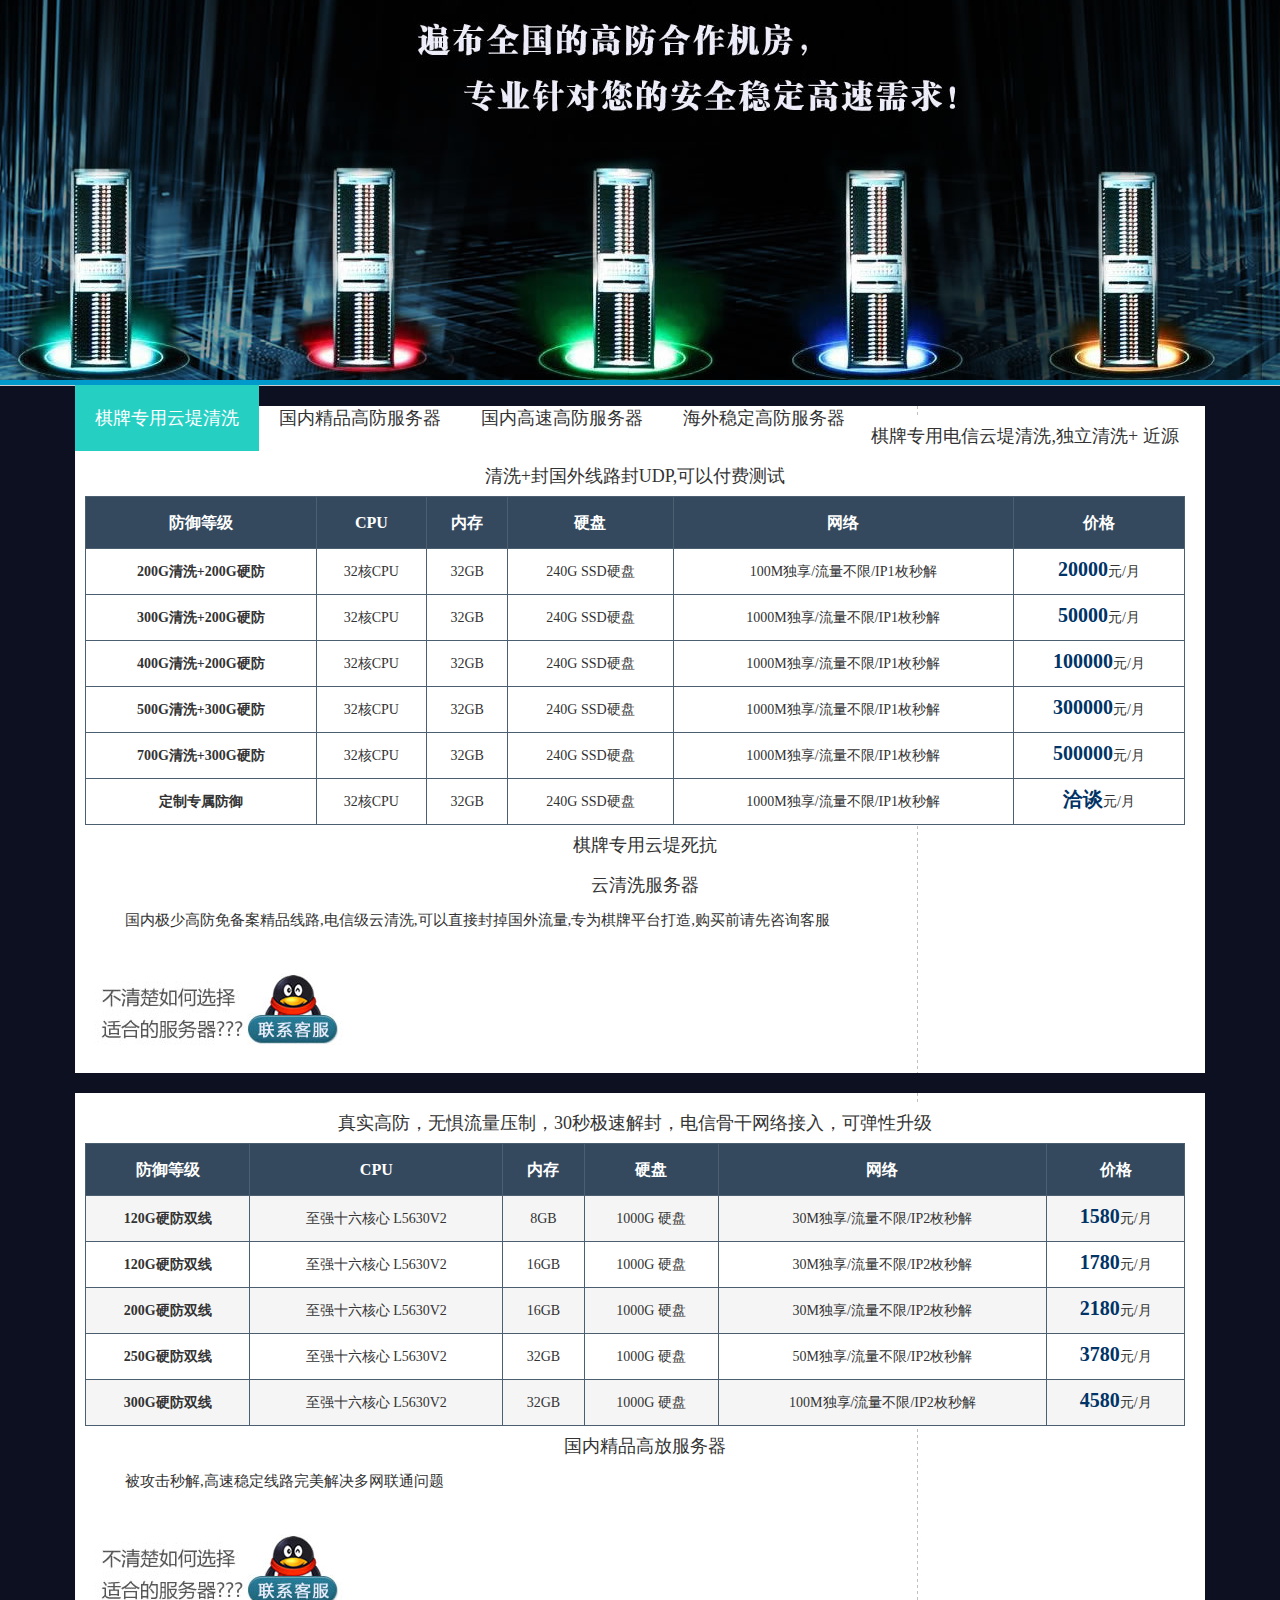
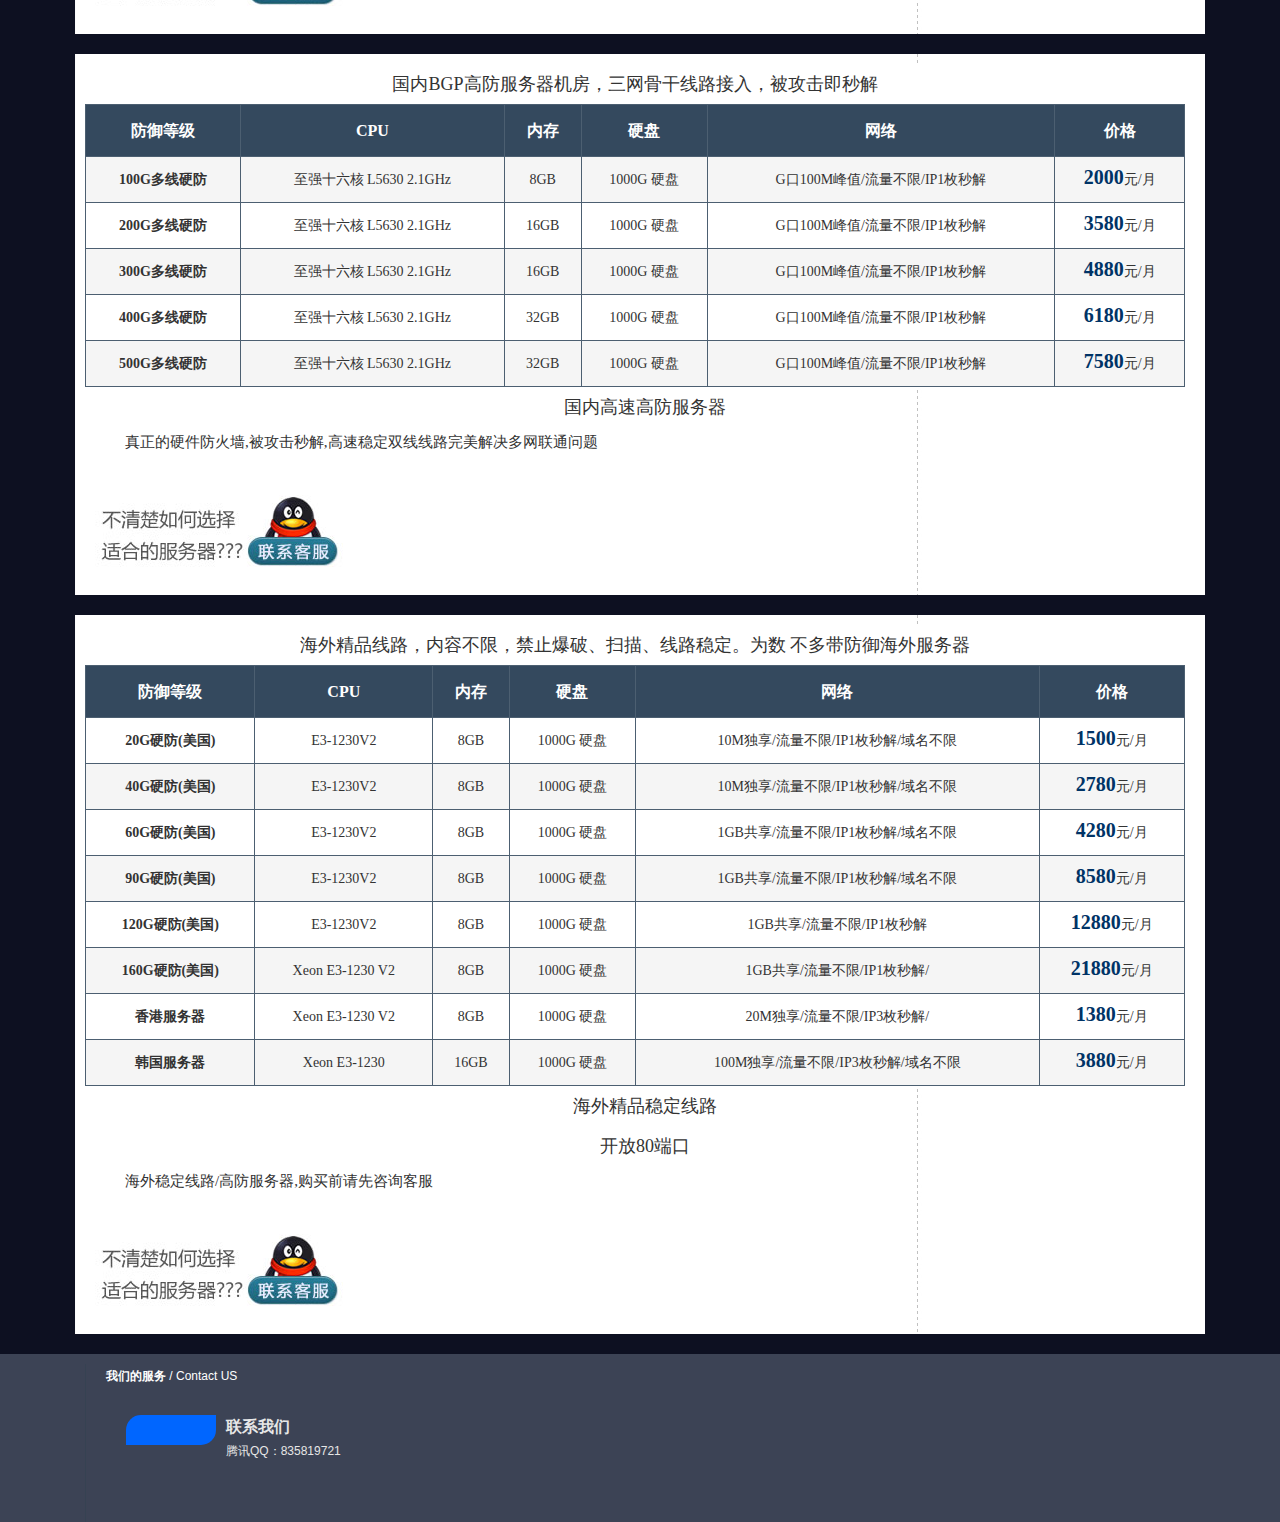
==== commit d13383f6: "Update index.html" ====
--- a/china/index.html
+++ b/china/index.html
@@ -191,7 +191,7 @@
      <div class="pure-u-1-4">
    <div class="server-title">
    <h1>国内精品高放服务器</h1>
-   <h3>被攻击秒解,多线BGP线路完美解决多网联通问题</h3>
+   <h3>被攻击秒解,高速稳定线路完美解决多网联通问题</h3>
  <div style="padding-top:30px">
    <a href="http://wpa.qq.com/msgrd?v=3&amp;uin=835819721&amp;site=qq&amp;menu=yes"  target="_blank" > <img src="../Template/waf2016/Images/qq-s.jpg" width="255" height="90"></a> 
    </div>
@@ -264,7 +264,7 @@
    <div class="pure-u-1-4">
    <div class="server-title">
    <h1>国内高速高防服务器</h1>
-   <h3>真正的硬件防火墙,被攻击秒解,多线BGP线路完美解决多网联通问题</h3>
+   <h3>真正的硬件防火墙,被攻击秒解,高速稳定双线线路完美解决多网联通问题</h3>
  <div style="padding-top:30px">
    <a href="http://wpa.qq.com/msgrd?v=3&amp;uin=835819721&amp;site=qq&amp;menu=yes"  target="_blank" > <img src="../Template/waf2016/Images/qq-s.jpg" width="255" height="90"></a> 
    </div>
@@ -408,4 +408,4 @@
 <script type="text/javascript">
 jQuery(".slideTxtBox").slide({effect:"topLoop",trigger:"click"});
 
-</script>+</script>
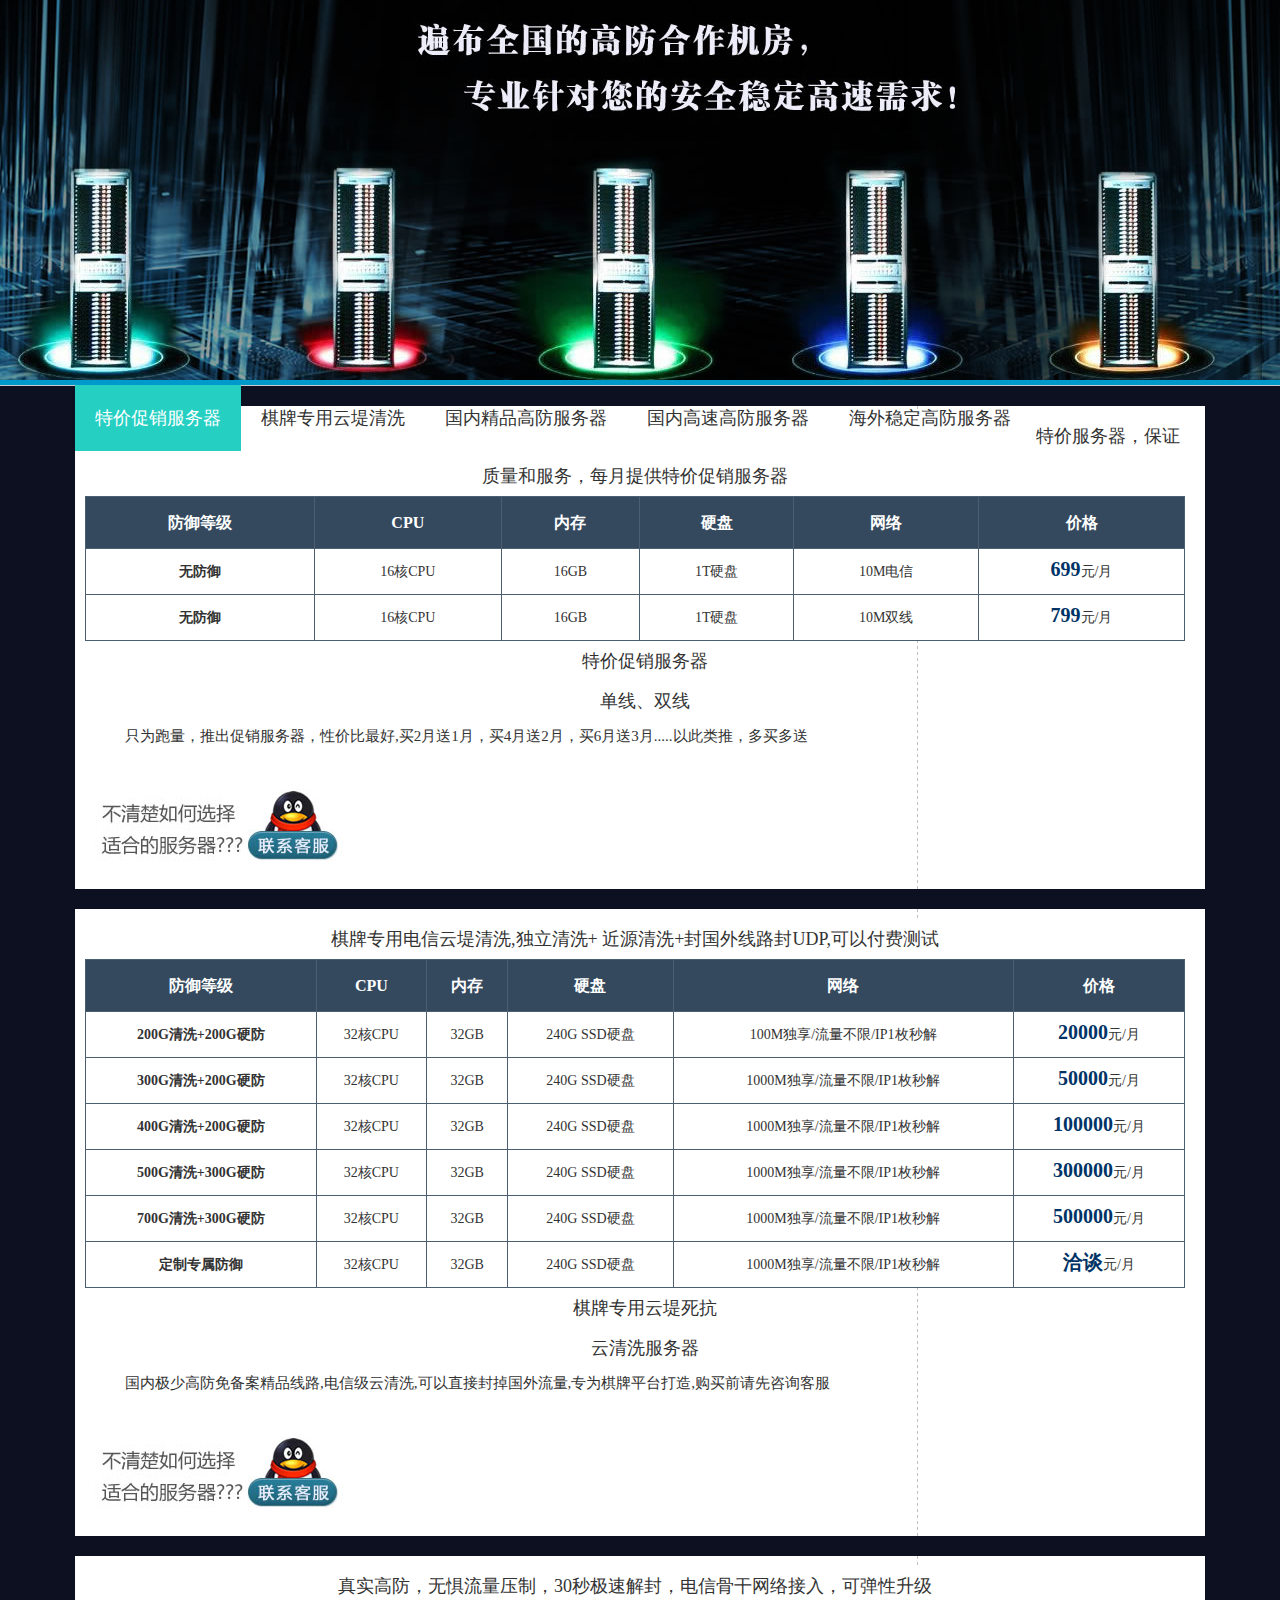
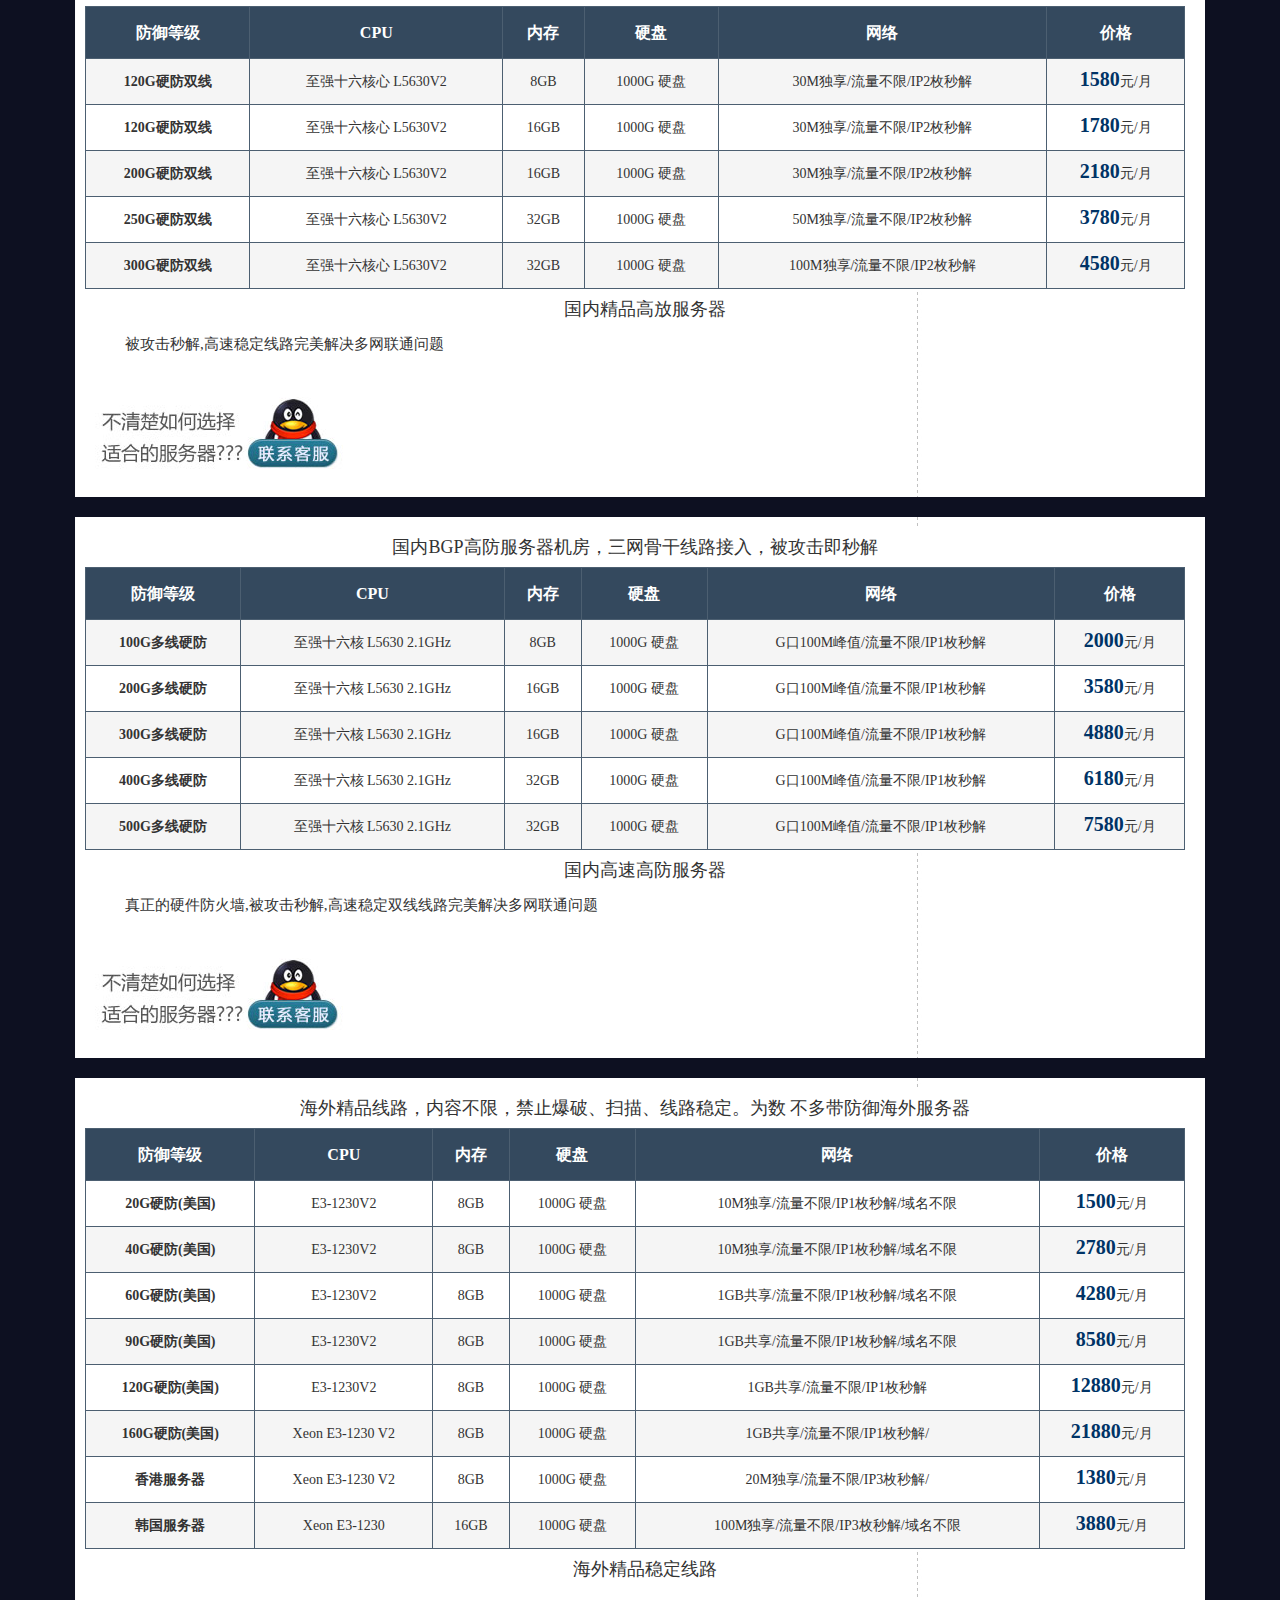
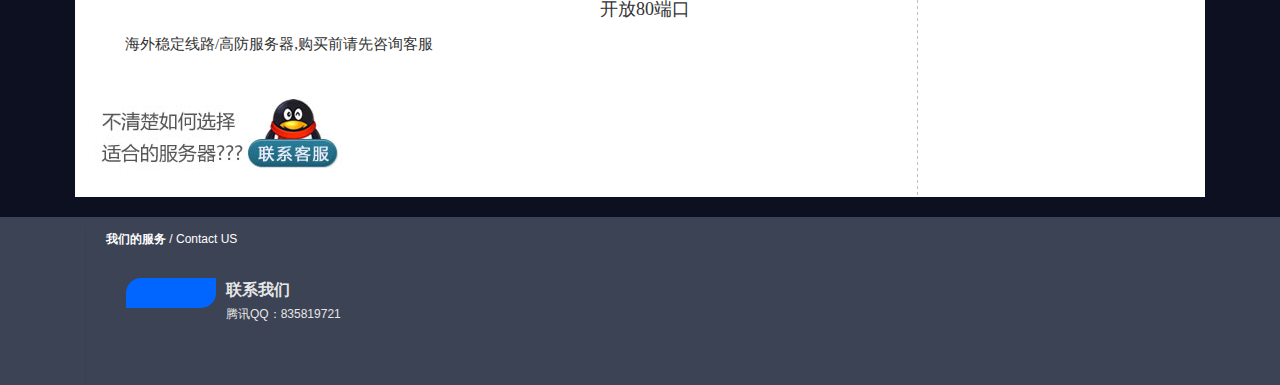
==== commit d5acf15f: "Add files via upload" ====
--- a/china/index.html
+++ b/china/index.html
@@ -38,12 +38,64 @@
 <div class="container">
 <div class="pure-u-1"><div class="pure-menu pure-menu-open">
     <ul>
-     <li class="bigclass default"><a href="index.html#yq">棋牌专用云堤清洗</a></li><li class="bigclass "><a href="index.html#jp">国内精品高防服务器</a></li><li class="bigclass "><a href="index.html#gf">国内高速高防服务器</a></li><li class="bigclass "><a href="index.html#mba">海外稳定高防服务器</a></li>
+     <li class="bigclass default"><a href="index.html#tj">特价促销服务器</a></li><li class="bigclass"><a href="index.html#yq">棋牌专用云堤清洗</a></li><li class="bigclass "><a href="index.html#jp">国内精品高防服务器</a></li><li class="bigclass "><a href="index.html#gf">国内高速高防服务器</a></li><li class="bigclass "><a href="index.html#mba">海外稳定高防服务器</a></li>
     <div class="clear"></div></ul>
 </div>
 </div>
 </div>
 </div>
+
+<!--特价服务器--><a id="tj"></a>
+  <div class="container">
+  <div class="server">
+  <div class="pure-g">
+   <div class="pure-u-3-4" >
+   <div class="server-cont"> 
+   <h1>特价服务器，保证质量和服务，每月提供特价促销服务器</h1>  
+  <table width="100%" border="1" cellspacing="0" cellpadding="0" class="stable">
+  <tbody><tr>
+  <th>防御等级</th>
+    <th>CPU</th>
+    <th>内存</th>
+    <th>硬盘</th>
+    <th>网络</th>
+    <th>价格</th>
+  </tr>
+  <tr>
+  <td><strong>无防御</strong></td>
+    <td>16核CPU</td>
+    <td>16GB</td>
+    <td>1T硬盘</td>
+    <td>10M电信</td>
+    <td><span>699</span>元/月</td>
+  </tr>
+    <tr>
+  <td><strong>无防御</strong></td>
+    <td>16核CPU</td>
+    <td>16GB</td>
+    <td>1T硬盘</td>
+    <td>10M双线</td>
+    <td><span>799</span>元/月</td>
+  </tr>
+     
+  
+        </tbody></table>
+        </div></div>
+   <div class="pure-u-1-4">
+   <div class="server-title">
+   <h1>特价促销服务器<br>
+单线、双线</h1>
+   <h3>只为跑量，推出促销服务器，性价比最好,买2月送1月，买4月送2月，买6月送3月.....以此类推，多买多送</h3>
+ <div style="padding-top:30px">
+   <a href="http://wpa.qq.com/msgrd?v=3&amp;uin=835819721&amp;site=qq&amp;menu=yes"  target="_blank" > <img src="../Template/waf2016/Images/qq-s.jpg" width="255" height="90"></a> 
+   </div>
+   
+   </div>
+   </div>
+   </div>
+</div>
+</div>
+ 
 <!--国内云清洗--><a id="yq"></a>
   <div class="container">
   <div class="server">
